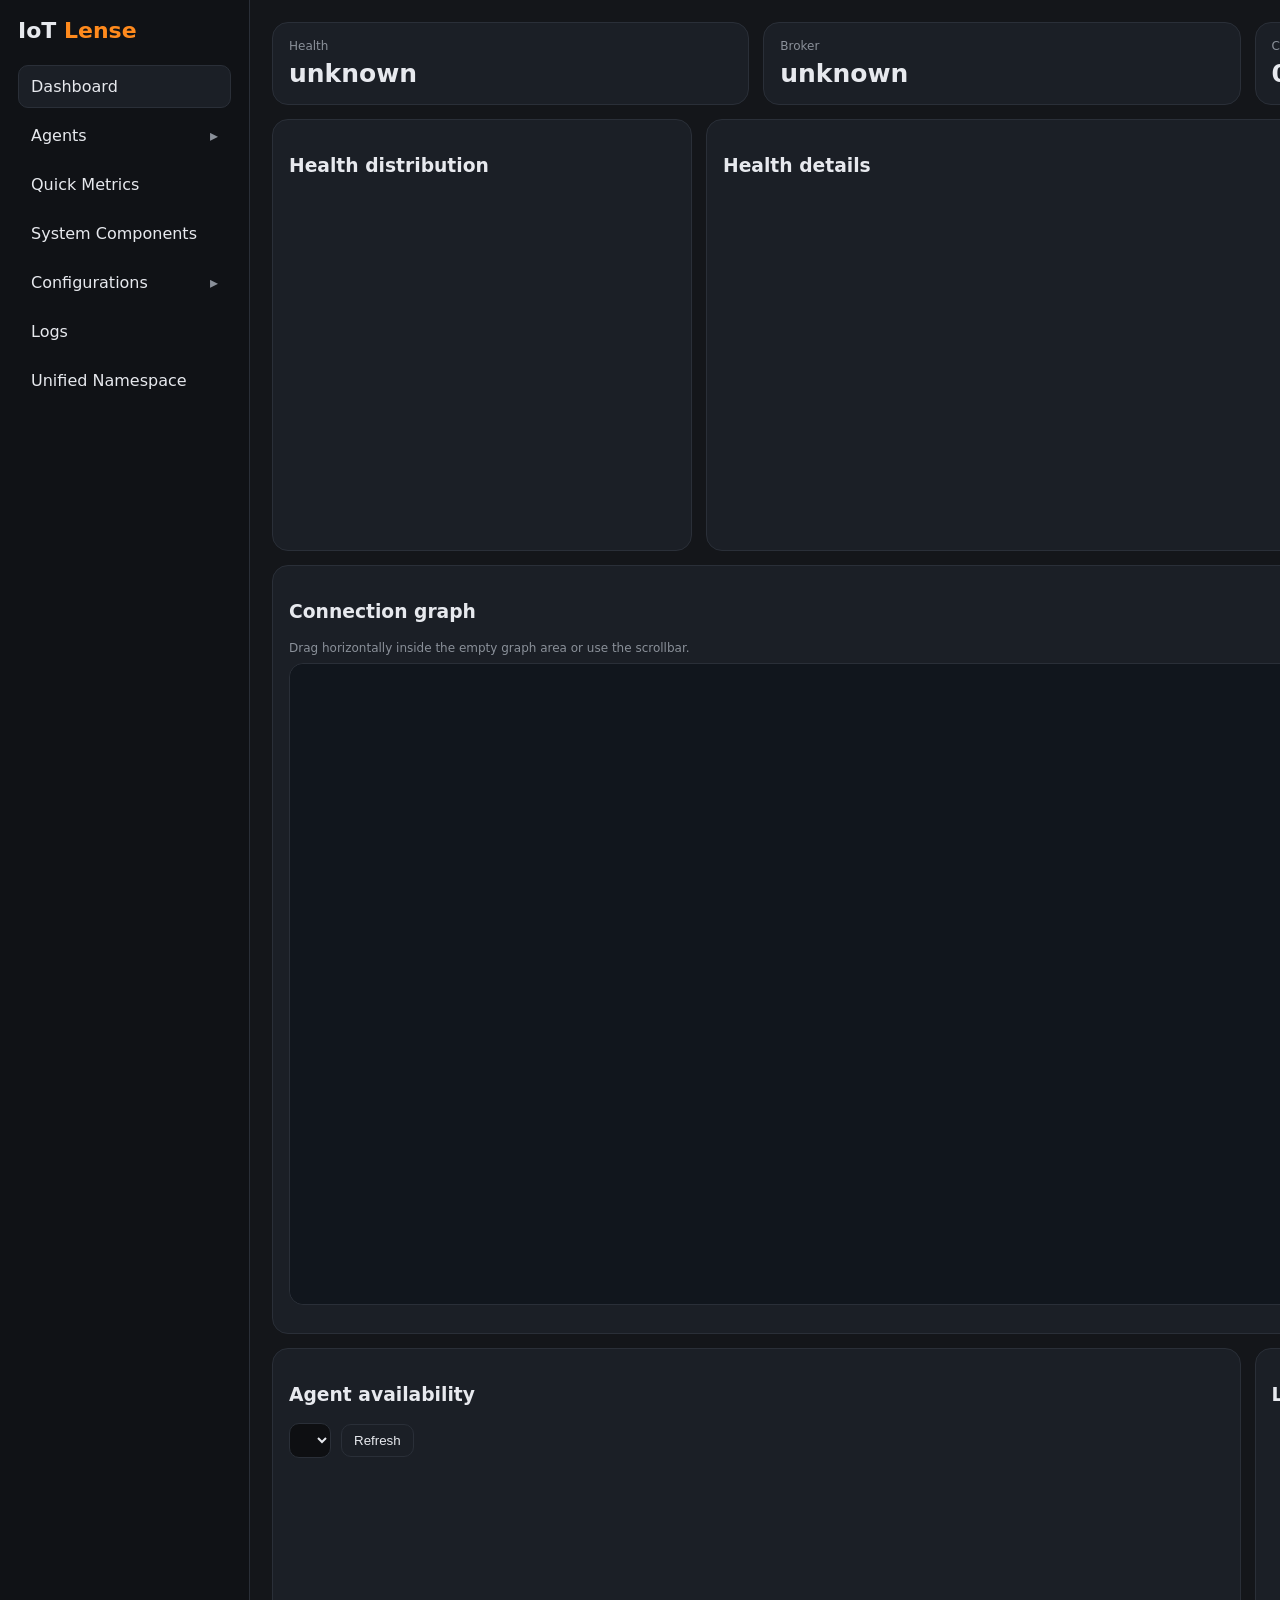
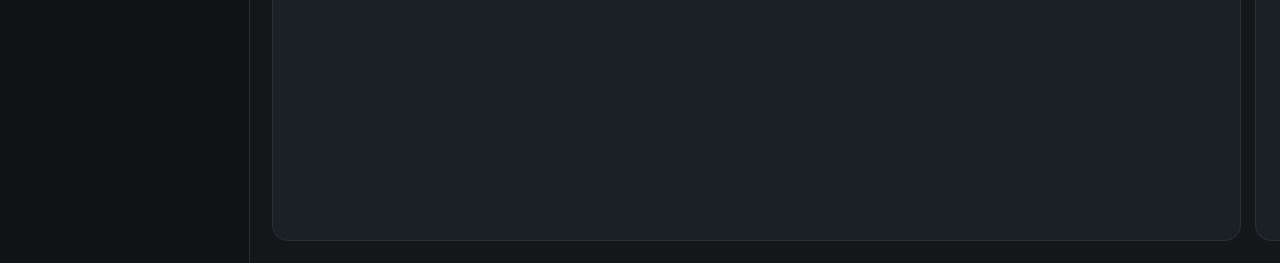
==== apps/lense/static/index.html @ d6795dd2 "Initial OT.io beta release" ====
<!doctype html>
<html lang="en">
<head>
<meta charset="utf-8">
<title>IoT Lense</title>
<script src="/static/standard-chart.js"></script>
<script src="/static/iot-ui.js"></script>
<style>
:root{
  --bg:#14161a;--side:#101216;--panel:#1b1f26;--panel2:#171b21;--border:#2a2f38;--text:#e7e9ee;--muted:#8a9099;--accent:#ff8a1d;--green:#28c76f;--red:#ff4d4f;--yellow:#febe3b;--system:#facc15
}
*{box-sizing:border-box}
body{margin:0;background:var(--bg);color:var(--text);font-family:Inter,system-ui,Segoe UI,Arial,sans-serif}
.layout{display:grid;grid-template-columns:250px 1fr;min-height:100vh}
aside{background:var(--side);border-right:1px solid var(--border);padding:18px}
.brand{font-size:22px;font-weight:800;margin-bottom:22px}.brand span{color:var(--accent)}
nav a{display:block;color:var(--text);text-decoration:none;padding:11px 12px;border-radius:10px;margin:6px 0;border:1px solid transparent}
nav a.active,nav a:hover{background:var(--panel);border-color:var(--border)}
.subnav{margin:0 0 6px 14px;display:none}.subnav.open{display:block}.subnav a{font-size:13px;color:var(--muted);padding:7px 10px;background:transparent!important;border-top-color:transparent!important;border-right-color:transparent!important;border-bottom-color:transparent!important;border-radius:0 10px 10px 0}.subnav a:hover,.subnav a.active{background:rgba(255,255,255,.045)!important;border-top-color:transparent!important;border-right-color:transparent!important;border-bottom-color:transparent!important}.nav-parent{position:relative}.nav-parent:after{content:'▸';position:absolute;right:12px;color:var(--muted)}.nav-parent.expanded:after{content:'▾'}.subnav a.presense{border-left:3px solid #8a9099}.subnav a.sense{border-left:3px solid #14b8a6}.subnav a.lense{border-left:3px solid var(--accent)}.subnav a.dispense{border-left:3px solid #ef4444}.subnav a.system{border-left:3px solid var(--system)}
main{padding:22px}
.kpis{display:grid;grid-template-columns:repeat(4,1fr);gap:14px}
.card,.kpi{background:var(--panel);border:1px solid var(--border);border-radius:16px;padding:16px}
.k{color:var(--muted);font-size:12px}.v{font-size:25px;font-weight:800;margin-top:6px}
.grid{display:grid;grid-template-columns:1fr 1fr;gap:14px;margin-top:14px}
table{width:100%;border-collapse:collapse;font-size:13px}
th,td{border-bottom:1px solid var(--border);padding:9px;text-align:left;vertical-align:top}
th{color:var(--muted)}
a{color:var(--accent)}
pre{background:#0e0f12;border:1px solid var(--border);border-radius:12px;padding:12px;overflow:auto}
.hidden{display:none}
.dot{display:inline-block;width:9px;height:9px;border-radius:50%;margin-right:6px;background:var(--red)}
.ok{background:var(--green)}.warn{background:var(--yellow)}
canvas{width:100%;height:340px;display:block}
.toolbar{display:flex;flex-wrap:wrap;gap:10px;align-items:center;margin-bottom:14px}
input,select{background:#0e0f12;color:var(--text);border:1px solid var(--border);border-radius:10px;padding:8px 10px}
button{background:var(--panel);color:var(--text);border:1px solid var(--border);border-radius:10px;padding:8px 12px;cursor:pointer}
button:hover{border-color:var(--accent)}
.chart-wrap{position:relative}
.tooltip{position:absolute;pointer-events:none;background:#0e0f12;border:1px solid var(--border);border-radius:10px;padding:8px 10px;color:var(--text);font-size:12px;display:none;box-shadow:0 8px 20px rgba(0,0,0,.35);z-index:5}
.legend{display:flex;flex-wrap:wrap;gap:8px;margin-top:12px}
.chip,.legend-item{display:inline-flex;align-items:center;gap:7px;border:1px solid var(--border);background:#11151b;border-radius:999px;padding:6px 10px;font-size:12px;cursor:pointer;user-select:none}
.legend-swatch{width:10px;height:10px;border-radius:50%;display:inline-block}
.legend-item.off{color:var(--muted);text-decoration:line-through;opacity:.6}
.tree-node{margin-left:16px}
details{border-left:1px solid rgba(42,47,56,.7);padding-left:10px;margin:5px 0}
summary{cursor:pointer}
.leaf{color:var(--accent);font-family:ui-monospace,SFMono-Regular,Consolas,monospace;cursor:pointer;margin:5px 0}
.leaf:hover{text-decoration:underline}
.namespace-grid{display:grid;grid-template-columns:minmax(320px,420px) 1fr;gap:14px}
.small{color:var(--muted);font-size:12px}
.graph-canvas{position:relative;min-height:380px;overflow:hidden;background:#11151b;border:1px solid var(--border);border-radius:16px;min-width:1900px;width:1900px;max-width:none}
.node{position:absolute;min-width:150px;border:1px solid var(--border);border-radius:14px;background:var(--panel);padding:10px 12px;box-shadow:0 8px 20px rgba(0,0,0,.25)}.node.clickable{cursor:pointer}
.node:hover{border-color:var(--accent)}
.node .title{font-weight:700}.node .sub{color:var(--muted);font-size:12px;margin-top:4px}
.node.center{border-color:var(--accent)}
.node.dispense{border-color:#ef4444}
.node.dispense .title{color:#fff}
.node.presense{border-color:#8a9099}
.node.presense .title{color:#e7e9ee}
.config-group{border-left:4px solid var(--accent);margin-bottom:14px}.config-group.sense{border-left-color:#14b8a6}.config-group.dispense{border-left-color:#ef4444}.config-group.presense{border-left-color:#8a9099}.config-group.system{border-left-color:#facc15}.config-grid{display:grid;grid-template-columns:repeat(auto-fit,minmax(260px,1fr));gap:12px}
.config-card.focused{outline:2px solid var(--accent);box-shadow:0 0 0 4px rgba(255,138,29,.12)}
.node-menu{position:fixed;z-index:80;min-width:250px;background:#0e0f12;border:1px solid var(--border);border-radius:14px;box-shadow:0 18px 55px rgba(0,0,0,.45);padding:8px}
.node-menu-title{font-weight:800;margin:4px 8px 8px 8px}
.node-menu button{width:100%;text-align:left;margin:4px 0;border-radius:10px}
.node-menu .k{padding:0 8px 6px 8px}
.edge-svg{position:absolute;left:0;top:0;width:100%;height:100%;pointer-events:none}
.health-item{display:flex;justify-content:space-between;border-bottom:1px solid var(--border);padding:8px 0;font-size:13px}
.health-item:last-child{border-bottom:none}.log-info{color:var(--green)}.log-warn{color:var(--yellow)}.log-error{color:var(--red)}.status-pill{display:inline-flex;align-items:center;gap:7px;border:1px solid var(--border);border-radius:999px;padding:5px 9px;font-size:12px;background:#11151b}
.overview-grid{display:grid;grid-template-columns:repeat(auto-fit,minmax(220px,1fr));gap:12px;margin-bottom:14px}.overview-card{background:#11151b;border:1px solid var(--border);border-radius:14px;padding:12px}.overview-value{font-size:20px;font-weight:800;margin-top:6px}.overview-hint{color:var(--muted);font-size:12px;margin-top:5px}
.loading-overlay{position:fixed;inset:0;background:rgba(10,12,16,.55);display:flex;align-items:center;justify-content:center;z-index:50}
.loading-overlay.hidden{display:none}
.loading-box{background:#101216;border:1px solid var(--border);border-radius:16px;padding:18px 22px;box-shadow:0 16px 50px rgba(0,0,0,.45);font-weight:800}
.loading-dot{display:inline-block;width:9px;height:9px;border-radius:999px;background:var(--accent);margin-right:8px;box-shadow:0 0 18px var(--accent)}


/* v30 lense layout fixes */

.graph-canvas{
  position:relative;
  min-width:1780px;
  height:640px;
  background:#11161d;
  border:1px solid var(--border);
  border-radius:14px;
  overflow:hidden;
}
.graph-scroll{
  width:100%;
  max-width:100%;
  overflow-x:auto;
  overflow-y:hidden;
  border-radius:14px;
  touch-action:auto;
  background:#11161d;
  border:1px solid var(--border);
  cursor:grab;
  scrollbar-gutter:stable;
  user-select:none;
  -webkit-user-select:none;
}
.graph-scroll.dragging{cursor:grabbing}
.graph-dragging{cursor:grabbing!important;user-select:none!important}
.graph-scroll .graph-canvas{border:0}
.edge-svg{position:absolute;left:0;top:0;width:100%;height:100%;pointer-events:none}
.node{position:absolute;min-width:150px;border:1px solid var(--border);border-radius:14px;background:var(--panel);padding:10px 12px;box-shadow:0 8px 20px rgba(0,0,0,.25);cursor:pointer;z-index:2}
.node:hover{border-color:var(--accent);transform:translateY(-1px)}
.node .title{font-weight:700}.node .sub{color:var(--muted);font-size:12px;margin-top:4px}
.node.center{border-color:var(--accent)}
.node.sense{border-color:#14b8a6}
.node.dispense{border-color:#ef4444}
.node.presense{border-color:#8a9099}
.node.target{border-color:#facc15}
.node.system{border-color:#facc15}
.config-group{border-left:4px solid var(--accent);margin-bottom:14px}.config-group.sense{border-left-color:#14b8a6}.config-group.dispense{border-left-color:#ef4444}.config-group.presense{border-left-color:#8a9099}.config-group.system{border-left-color:#facc15}.config-grid{display:grid;grid-template-columns:repeat(auto-fit,minmax(260px,1fr));gap:12px}
.config-card.focused{outline:2px solid var(--accent);box-shadow:0 0 0 4px rgba(255,138,29,.12)}
.node-menu{position:fixed;z-index:100;min-width:270px;background:#0e0f12;border:1px solid var(--border);border-radius:14px;box-shadow:0 18px 55px rgba(0,0,0,.45);padding:8px}
.node-menu-title{font-weight:800;margin:4px 8px 8px 8px}
.node-menu button{width:100%;text-align:left;margin:4px 0;border-radius:10px}
.node-menu .k{padding:0 8px 6px 8px}
.group-title{font-size:14px;color:var(--muted);text-transform:uppercase;letter-spacing:.08em;margin:18px 0 8px}


/* v31 configuration action fixes */
.node-menu button.remote-presense,.config-card .remote-presense{border-color:#8a9099}
.node-menu button.remote-sense,.config-card .remote-sense{border-color:#14b8a6}
.node-menu button.remote-dispense,.config-card .remote-dispense{border-color:#ef4444}
.node-menu button.remote-lense,.config-card .remote-lense{border-color:var(--accent)}
.node-menu button.local-action,.config-card .local-action{border-color:var(--accent)}
.node-menu button:disabled{opacity:.45;cursor:not-allowed}
.config-actions{display:flex;flex-wrap:wrap;gap:8px;margin-top:12px}
.config-editor{margin-top:12px}
.config-editor textarea{width:100%;min-height:170px;background:#0e0f12;color:var(--text);border:1px solid var(--border);border-radius:12px;padding:10px;font-family:ui-monospace,SFMono-Regular,Menlo,Monaco,Consolas,"Liberation Mono","Courier New",monospace}
.config-feedback{margin-top:8px;color:var(--muted);font-size:13px}
.config-feedback.ok-text{color:var(--green)}
.config-feedback.error-text{color:var(--red)}

.config-workflow-grid{display:grid;grid-template-columns:1fr 1fr;gap:16px}
.config-workflow-grid textarea{width:100%;min-height:440px;background:#0e0f12;color:var(--text);border:1px solid var(--border);border-radius:12px;padding:12px;font-family:ui-monospace,SFMono-Regular,Menlo,Monaco,Consolas,"Liberation Mono","Courier New",monospace}
.diff-box{min-height:440px;background:#0e0f12;border:1px solid var(--border);border-radius:12px;padding:12px;white-space:pre-wrap;font-family:ui-monospace,SFMono-Regular,Menlo,Monaco,Consolas,"Liberation Mono","Courier New",monospace}
.config-chip{display:inline-flex;align-items:center;gap:8px;border:1px solid var(--border);border-radius:999px;padding:5px 10px;background:#0e0f12;font-size:12px}

/* Agent cards mirror the Configurations overview: one colored rail per group, neutral cards inside. */
.agent-group{border-left:4px solid var(--accent);margin-bottom:14px}
.agent-group.presense{border-left-color:#8a9099}
.agent-group.sense{border-left-color:#14b8a6}
.agent-group.dispense{border-left-color:#ef4444}
.agent-group.lense{border-left-color:var(--accent)}
.agent-group.system{border-left-color:var(--system)}
.agent-grid{display:grid;grid-template-columns:repeat(auto-fit,minmax(280px,1fr));gap:12px}
.agent-card{background:#11151b;border:1px solid var(--border);border-radius:14px;padding:12px}
.agent-card a{font-weight:800;font-size:18px}
.agent-meta{display:grid;grid-template-columns:1fr 1fr;gap:8px;margin-top:10px}
.agent-meta .meta-box{background:#0e0f12;border:1px solid var(--border);border-radius:10px;padding:8px}
.node.presense{border-color:#8a9099!important}.node.sense{border-color:#14b8a6!important}.node.lense{border-color:#ff8a1d!important}.node.dispense{border-color:#ef4444!important}.node.system{border-color:#facc15!important}.node.broker{border-color:#facc15!important}.node.target{border-color:#facc15!important}

.node.presense{border-color:#8a9099!important}
.node.sense{border-color:#14b8a6!important}
.node.lense{border-color:#ff8a1d!important}
.node.dispense{border-color:#ef4444!important}
.node.system,.node.broker,.node.target{border-color:#facc15!important}
.edge-presense{stroke:#8a9099!important}
.edge-sense{stroke:#14b8a6!important}
.edge-lense{stroke:#ff8a1d!important}
.edge-dispense{stroke:#ef4444!important}
.edge-system{stroke:#facc15!important}


/* Test compatibility notes:
line(sourceX+sourceW,sourceY+38,senseX,senseY+38,agent.healthy!==false,CONNECTION_PALETTE.presense)
line(senseX+senseW,senseY+38,brokerX,brokerY+38,true,CONNECTION_PALETTE.sense)
const componentColor='#facc15';
*/

.node.source-external{border-color:#8a9099;cursor:default}
.node.source-external:hover{border-color:#8a9099}
.node.presense-simulation{border-color:#8a9099;border-style:dashed}
.node.presense-simulation:hover{border-color:#8a9099}
.node.presense-simulation .title,.node.source-external .title{color:#e7e9ee}
.node.down-node{border-color:var(--red)!important;border-style:dashed!important}
.node.down-node .title{color:#e7e9ee!important}
.node.down-node:hover{border-color:var(--red)!important}
.graph-legend{margin-top:12px;display:flex;flex-wrap:wrap;gap:8px}
.graph-legend .legend-item{cursor:default}
.legend-line{display:inline-block;width:26px;height:0;border-top:3px solid currentColor}
.legend-line.dashed{border-top-style:dashed}
.legend-node{display:inline-block;width:18px;height:12px;border:2px solid currentColor;border-radius:4px;background:transparent}
.legend-node.dashed{border-style:dashed}

</style>
</head>
<body>
<div class="layout">
<aside>
  <div class="brand">IoT <span>Lense</span></div>
  <nav>
    <a href="#dashboard" class="active">Dashboard</a>
    <a href="#agents" class="nav-parent" data-subnav-toggle="agents-subnav">Agents</a>
    <div class="subnav agents-subnav">
      <a href="#agents/presense" class="presense">IoT Presense</a>
      <a href="#agents/sense" class="sense">IoT Sense</a>
      <a href="#dashboard" class="lense" data-lense-self-target="agents">IoT Lense</a>
      <a href="#agents/dispense" class="dispense">IoT Dispense</a>
      <a href="#agents/system" class="system">System Components</a>
    </div>
    <a href="#analytics">Quick Metrics</a>
    <a href="#components">System Components</a>
    <a href="#configurations" class="nav-parent" data-subnav-toggle="config-subnav">Configurations</a>
    <div class="subnav config-subnav">
      <a href="#configurations/presense" class="presense">IoT Presense</a>
      <a href="#configurations/sense" class="sense">IoT Sense</a>
      <a href="#configurations/iot-lense" class="lense" data-lense-self-target="configurations">IoT Lense</a>
      <a href="#configurations/dispense" class="dispense">IoT Dispense</a>
      <a href="#configurations/system" class="system">System Components</a>
    </div>
    <a href="#logs">Logs</a>
    <a href="#namespace">Unified Namespace</a>
  </nav>
</aside>
<main><div id="uiError" class="hidden" style="background:#2a1414;border:1px solid #ff4d4f;color:#ffdada;border-radius:12px;padding:10px 12px;margin-bottom:12px"></div>
<section id="page-dashboard">
  <div class="kpis">
    <div class="kpi"><div class="k">Health</div><div class="v" id="healthTop">unknown</div></div>
    <div class="kpi"><div class="k">Broker</div><div class="v" id="broker">unknown</div></div>
    <div class="kpi"><div class="k">Connected agents</div><div class="v" id="connected">0</div></div>
    <div class="kpi"><div class="k">Avg msgs/agent 5m</div><div class="v" id="avg">0</div></div>
  </div>
  <div class="grid" style="grid-template-columns: 420px 1fr;">
    <div class="card"><h3>Health distribution</h3><canvas id="pie" width="420" height="260"></canvas></div>
    <div class="card"><h3>Health details</h3><div id="healthDetails"></div></div>
  </div>
  <div class="card" style="margin-top:14px">
    <h3>Connection graph</h3>
    <div class="small" style="margin-bottom:8px">Drag horizontally inside the empty graph area or use the scrollbar.</div>
    <div class="graph-scroll"><div id="connectionGraph" class="graph-canvas"></div></div>
    <div id="connectionGraphLegend" class="legend graph-legend"></div>
  </div>
  <div class="grid">
    <div class="card"><h3>Agent availability</h3><div class="toolbar"><select id="availabilityAgent"></select><button onclick="loadAvailability()">Refresh</button></div><div class="chart-wrap"><canvas id="availabilityChart" width="1000" height="280"></canvas><div id="availabilityTooltip" class="tooltip"></div></div><div id="availabilityLegend" class="legend"></div></div>
    <div class="card"><h3>Latest errors</h3><div id="errors"></div></div>
  </div>
</section>

<section id="page-components" class="hidden">
  <div class="card">
    <h3>Components</h3>
    <div class="small" style="margin-bottom:14px">Runtime components discovered from this local stack. Configuration editing stays in the owning application, but this view shows identity, endpoints and connection state in one place.</div>
    <div id="componentsOverview"></div>
    <div class="grid">
      <div class="card"><h3>Broker connection</h3><div id="brokerOverview"></div><div class="chart-wrap"><canvas id="brokerChart" width="900" height="260"></canvas><div id="brokerTooltip" class="tooltip"></div></div><div id="brokerLegend" class="legend"></div></div>
      <div class="card"><h3>Database connection</h3><div id="databaseOverview"></div><div class="chart-wrap"><canvas id="databaseChart" width="900" height="260"></canvas><div id="databaseTooltip" class="tooltip"></div></div><div id="databaseLegend" class="legend"></div></div>
    </div>
  </div>
</section>


<section id="page-configurations" class="hidden">
  <div class="card">
    <div id="configListBreadcrumbs" class="k" style="margin-bottom:12px"><a href="#configurations">Configurations</a></div>
    <h2>Configurations</h2>
    <p class="k">Central overview of the configured demo stack. Direct write-back is intentionally still owned by the individual modules. This view is the navigation and audit starting point.</p>
    <div id="configurationGroups"></div>
  </div>
</section>


<section id="page-config-detail" class="hidden">
  <div class="card">
    <div id="configBreadcrumbs" class="k" style="margin-bottom:12px">Configurations</div>
    <div class="toolbar">
      <button onclick="location.hash='configurations'">Back to configurations</button>
      <span id="configDetailKind" class="config-chip">Component</span>
    </div>
    <h2 id="configDetailTitle">Configuration</h2>
    <div class="small" id="configDetailSubtitle">Guarded configuration workflow: edit, validate, review diff, then apply.</div>
    <details open style="margin-top:14px">
      <summary><strong>Configuration workflow</strong></summary>
      <div class="toolbar" style="margin-top:12px">
        <button onclick="validateLenseConfigDraft()">Validate changes</button>
        <button id="btnApplyConfigDraft" onclick="applyLenseConfigDraft()" disabled>Apply proposal</button>
        <button onclick="resetLenseConfigEditor()">Reset editor</button>
        <button id="btnOpenRemoteConfig" class="local-action">Open instance UI</button>
        <span id="configWorkflowState" class="config-chip">Idle</span>
        <span id="configWorkflowResult" class="config-chip">No changes applied yet</span>
      </div>
      <div class="config-workflow-grid">
        <div>
          <div class="k">Editable config</div>
          <textarea id="lenseConfigEditor" spellcheck="false"></textarea>
        </div>
        <div>
          <div class="k">Validation and diff</div>
          <div id="lenseConfigDiff" class="diff-box"></div>
        </div>
      </div>
    </details>
    <h3 style="margin-top:18px">Last 5 configs</h3>
    <div id="lenseConfigHistory"></div>
  </div>
</section>

<section id="page-logs" class="hidden">
  <div class="card">
    <h3>Logs</h3>
    <div class="toolbar" id="lenseLogFilters">
      <button onclick="loadLenseLogs()">Refresh logs</button>
      <label class="chip"><input type="checkbox" value="INFO" checked>Info</label>
      <label class="chip"><input type="checkbox" value="WARN" checked>Warning</label>
      <label class="chip"><input type="checkbox" value="ERROR" checked>Error</label>
    </div>
    <div id="lenseLogs"></div>
  </div>
</section>

<section id="page-agents" class="hidden">
  <div class="card">
    <div id="agentListBreadcrumbs" class="k" style="margin-bottom:12px"><a href="#agents">Agents</a></div>
    <h2 id="agentListTitle">Agents</h2>
    <div class="toolbar">
      <input id="agentSearch" placeholder="Search agents or sources">
      <button onclick="loadAgents(currentAgentGroupSlug)">Search</button>
    </div>
    <div id="agents"></div>
  </div>
</section>

<section id="page-agent-detail" class="hidden">
  <div class="card">
    <h3 id="agentTitle">Agent</h3>
    <div id="agentSummary"></div>
  </div>
  <div class="grid">
    <div class="card"><h3>Endpoint health</h3><div id="agentHealthDetails"></div></div>
    <div class="card"><h3>Source availability</h3><div class="chart-wrap"><canvas id="agentAvailabilityChart" width="900" height="260"></canvas><div id="agentAvailabilityTooltip" class="tooltip"></div></div><div id="agentAvailabilityLegend" class="legend"></div></div>
  </div>
  <div class="grid">
    <div class="card"><h3>Broker connection status</h3><div class="chart-wrap"><canvas id="agentBrokerChart" width="900" height="260"></canvas><div id="agentBrokerTooltip" class="tooltip"></div></div><div id="agentBrokerLegend" class="legend"></div></div>
    <div class="card"><h3>Topics</h3><div id="agentTopics"></div></div>
  </div>
  <div class="card" style="margin-top:14px"><h3>Last 50 messages</h3><div id="messages"></div></div>
</section>

<section id="page-analytics" class="hidden">
  <div class="card">
    <h3>Quick Metrics</h3>
    <div class="toolbar">
      <select id="analyticsAgent"></select>
      <select id="analyticsMetric"></select>
      <select id="analyticsRange"><option value="5">Last 5 minutes</option><option value="15">Last 15 minutes</option><option value="60" selected>Last 1 hour</option><option value="1440">Last 24 hours</option></select>
      <select id="analyticsAggregation"><option value="avg" selected>Average</option><option value="min">Minimum</option><option value="max">Maximum</option><option value="sum">Sum</option></select>
      <select id="analyticsBucket"><option value="10">10s bucket</option><option value="30">30s bucket</option><option value="60" selected>60s bucket</option><option value="300">5m bucket</option></select>
      <button onclick="loadAnalytics()">Apply</button>
      <button onclick="loadAnalytics()">Refresh</button>
      <button onclick="location.href='/api/export?format=csv'">Export CSV</button>
      <button onclick="location.href='/api/export?format=json'">Export JSON</button>
    </div>
    <div class="chart-wrap"><canvas id="analyticsChart" width="1200" height="380"></canvas><div id="analyticsTooltip" class="tooltip"></div></div>
    <div id="analyticsLegend" class="legend"></div>
  </div>
</section>

<section id="page-namespace" class="hidden">
  <div class="namespace-grid">
    <div class="card">
      <h3>Unified Namespace</h3>
      <div class="toolbar"><input id="unsSearch" placeholder="Search topic path" oninput="loadUNS(true)"><button onclick="loadUNS(true)">Refresh</button></div>
      <div id="uns" class="tree-node"></div>
    </div>
    <div class="card">
      <h3 id="unsChartTitle">Endpoint preview</h3>
      <div class="small" id="unsChartHint">Click a metric endpoint, for example iot-lense / machine-01 / metrics / humidity. Status endpoints show the latest status document.</div>
      <div id="unsStatusPreview"></div>
      <div id="unsValueTable"></div>
      <div class="chart-wrap" id="unsChartWrap"><canvas id="unsChart" width="900" height="340"></canvas><div id="unsTooltip" class="tooltip"></div></div>
      <div id="unsLegend" class="legend"></div>
    </div>
  </div>
</section>
<div id="nodeMenu" class="node-menu hidden"></div>
</main>
</div>

<script>
const LENSE_MENU_BUILD_MARKER='v65-presense-simulation-vs-external-source';
const BUILD_MARKER='v57-test-and-graph-fix-lense';
function showUiError(message){
  const el=document.getElementById('uiError');
  if(!el)return;
  el.textContent=message;
  el.classList.remove('hidden');
}
function clearUiError(){
  const el=document.getElementById('uiError');
  if(!el)return;
  el.textContent='';
  el.classList.add('hidden');
}

function bindDragScroll(element){
  if(!element || element.dataset.dragScrollBound)return;
  element.dataset.dragScrollBound='true';

  let active=false;
  let startX=0;
  let startLeft=0;
  let moved=false;

  function begin(event){
    if(event.button!==0)return;
    if(event.target.closest('.node') || event.target.closest('.node-menu'))return;
    active=true;
    moved=false;
    startX=event.clientX;
    startLeft=element.scrollLeft;
    element.classList.add('dragging');
    document.body.classList.add('graph-dragging');
    event.preventDefault();
  }

  function move(event){
    if(!active)return;
    const dx=event.clientX-startX;
    if(Math.abs(dx)>2)moved=true;
    element.scrollLeft=startLeft-dx;
    event.preventDefault();
  }

  function end(){
    if(!active)return;
    active=false;
    element.classList.remove('dragging');
    document.body.classList.remove('graph-dragging');
    setTimeout(()=>{moved=false;},0);
  }

  element.addEventListener('mousedown',begin);
  const canvas=element.querySelector('.graph-canvas');
  if(canvas)canvas.addEventListener('mousedown',begin);
  window.addEventListener('mousemove',move);
  window.addEventListener('mouseup',end);

  element.addEventListener('click',event=>{
    if(moved){
      event.preventDefault();
      event.stopPropagation();
    }
  },true);
}

function showLoading(message='Fetching data...'){
  const overlay=document.getElementById('loadingOverlay');
  const text=document.getElementById('loadingText');
  if(text)text.textContent=message;
  if(overlay)overlay.classList.remove('hidden');
}
function hideLoading(){
  const overlay=document.getElementById('loadingOverlay');
  if(overlay)overlay.classList.add('hidden');
}
async function withLoading(message, fn){
  showLoading(message);
  try{
    return await fn();
  }finally{
    hideLoading();
  }
}
function routeLoad(message, fn){
  withLoading(message, fn).then(clearUiError).catch(err=>showUiError(err.message||String(err)));
}
async function safeJson(url, options){
  const response=await fetch(url, options);
  if(!response.ok){
    throw new Error(url+' returned '+response.status+' '+await response.text());
  }
  return await response.json();
}

const pages=['dashboard','agents','agent-detail','analytics','namespace','components','configurations','config-detail','logs'];
const CONNECTION_PALETTE={presense:'#8a9099',sense:'#14b8a6',lense:'#ff8a1d',dispense:'#ef4444',system:'#facc15',down:'#ff4d4f'};
let latestSummary=null;
let latestAgents=[];
let namespaceLoaded=false;
let agentsLoaded=false;
let currentAgentGroupSlug=null;
const analyticsChart=IoTStandardChart.createChart({canvasId:'analyticsChart',legendId:'analyticsLegend',tooltipId:'analyticsTooltip',height:380,yLabel:'value'});
const unsChart=IoTStandardChart.createChart({canvasId:'unsChart',legendId:'unsLegend',tooltipId:'unsTooltip',height:340,yLabel:'value'});
const availabilityChart=IoTStandardChart.createChart({canvasId:'availabilityChart',legendId:'availabilityLegend',tooltipId:'availabilityTooltip',height:260,yLabel:'messages'});
const brokerChart=IoTStandardChart.createChart({canvasId:'brokerChart',legendId:'brokerLegend',tooltipId:'brokerTooltip',height:260,yLabel:'connected'});
const databaseChart=IoTStandardChart.createChart({canvasId:'databaseChart',legendId:'databaseLegend',tooltipId:'databaseTooltip',height:260,yLabel:'connected'});
const agentAvailabilityChart=IoTUI.renderBinaryStatusChart ? null : null;
const agentBrokerChart=IoTUI.renderBinaryStatusChart ? null : null;
let runtimeConfig={mqtt:{host:'mqtt',port:'1883'},postgres:{host:'postgres',port:'5432',database:'iotdb',user:'iot'}};
let currentLenseLogs=[];


function toolClass(kind){
  const k=String(kind||'').toLowerCase();
  if(k.includes('presense'))return 'remote-presense';
  if(k.includes('sense'))return 'remote-sense';
  if(k.includes('dispense'))return 'remote-dispense';
  if(k.includes('lense'))return 'remote-lense';
  return 'local-action';
}

function isLenseSelfItem(item){
  return String((item&&item.kind)||'').toLowerCase().includes('lense') || String((item&&item.id)||'').toLowerCase()==='iot-lense';
}

function remoteConfigUrl(item){
  if(!item.url)return '';
  const hash=item.remoteConfigHash || (String(item.kind||'').toLowerCase().includes('sense') ? '#config' : '');
  return item.url + hash;
}


function isPresenseSimulationSource(source){
  const origin=String(source.origin||source.managedBy||source.kind||source.type||'').toLowerCase();
  const host=String(source.host||source.sourceHost||'').toLowerCase();
  const id=String(source.agentId||source.id||'').toLowerCase();
  const url=String(source.url||'').toLowerCase();
  return origin.includes('presense') || host.includes('presense-') || id.includes('presense-') || url.includes(':830') || url.includes(':484');
}

function sourceNodeClass(source){
  return isPresenseSimulationSource(source) ? 'presense-simulation' : 'source-external';
}

function sourceNodeMenuItem(source){
  if(!isPresenseSimulationSource(source)){
    return null;
  }
  return {
    id: source.agentId || source.id,
    label: source.agentId || source.id,
    kind: 'IoT Presense (Simulation)',
    url: source.url,
    remoteConfigHash: source.remoteConfigHash || '#dashboard'
  };
}


function legendNode(color,label,dashed=false){
  return '<span class="legend-item" style="color:'+color+'">' +
    '<span class="legend-node'+(dashed?' dashed':'')+'"></span>' +
    IoTStandardChart.escapeHtml(label) +
    '</span>';
}

function legendLine(color,label,dashed=false){
  return '<span class="legend-item" style="color:'+color+'">' +
    '<span class="legend-line'+(dashed?' dashed':'')+'"></span>' +
    IoTStandardChart.escapeHtml(label) +
    '</span>';
}

function renderConnectionGraphLegend(){
  const legend=document.getElementById('connectionGraphLegend');
  if(!legend)return;
  legend.innerHTML=[
    legendNode(CONNECTION_PALETTE.presense,'External machine'),
    legendNode(CONNECTION_PALETTE.presense,'IoT Presense simulation',true),
    legendNode(CONNECTION_PALETTE.down,'Unavailable node',true),
    legendLine(CONNECTION_PALETTE.presense,'Source connection'),
    legendLine(CONNECTION_PALETTE.sense,'Sense connection'),
    legendLine(CONNECTION_PALETTE.system,'System / broker / database connection'),
    legendLine(CONNECTION_PALETTE.dispense,'Dispense / target connection'),
    legendLine(CONNECTION_PALETTE.down,'Unavailable connection',true)
  ].join('');
}

function showNodeMenu(event, item){
  event.preventDefault();
  event.stopPropagation();
  const menu=document.getElementById('nodeMenu');
  if(!menu)return;
  const lenseSelf=isLenseSelfItem(item);
  const canRemote=Boolean(item.url)&&!lenseSelf;
  const configHash='configurations/'+encodeURIComponent(item.id||item.label||'');
  const remoteClass=toolClass(item.kind);
  menu.innerHTML='<div class="node-menu-title">'+IoTStandardChart.escapeHtml(item.label||item.id||'Component')+'</div>'+
    '<div class="k">'+IoTStandardChart.escapeHtml(item.kind||'component')+'</div>'+
    (canRemote?'<button class="'+remoteClass+'" id="nodeRemote">Open instance UI</button>':'')+
    '<button class="local-action" id="nodeConfig">'+(lenseSelf?'Open IoT Lense configuration':'Configure in IoT Lense')+'</button>';
  menu.style.left=Math.min(event.clientX+8, window.innerWidth-300)+'px';
  menu.style.top=Math.min(event.clientY+8, window.innerHeight-160)+'px';
  menu.classList.remove('hidden');
  const remote=document.getElementById('nodeRemote');
  if(remote && canRemote)remote.onclick=()=>{menu.classList.add('hidden');window.open(remoteConfigUrl(item),'_blank','noopener');};
  document.getElementById('nodeConfig').onclick=()=>{menu.classList.add('hidden');location.hash=configHash;};
}
document.addEventListener('click',event=>{
  const menu=document.getElementById('nodeMenu');
  if(menu && !menu.contains(event.target))menu.classList.add('hidden');
});


let lenseConfigItems={};
let currentLenseConfigItem=null;
let currentLenseConfigOriginal='';
let currentLenseConfigProposal=null;
let currentLenseConfigIsRemote=false;
let currentLenseRemoteProposalId=null;

function configObjectForItem(item){
  if(item && item.configuration){
    return {
      id:item.id,
      label:item.label,
      kind:item.kind,
      url:item.url,
      value:item.value,
      hint:item.hint,
      configuration:item.configuration
    };
  }
  if(item && item.raw && item.raw.configuration){
    return {
      id:item.id,
      label:item.label,
      kind:item.kind,
      url:item.url,
      value:item.value,
      hint:item.hint,
      configuration:item.raw.configuration
    };
  }
  if(item && item.raw)return item.raw;
  if(item && item.id==='iot-lense')return {id:'iot-lense',kind:'lense',ui:'http://127.0.0.1:8000',role:'analytics-and-historian'};
  if(item && item.id==='mqtt')return {id:'mqtt',kind:'broker',host:runtimeConfig.mqtt.host||'mqtt',port:runtimeConfig.mqtt.port||1883,topicPrefix:runtimeConfig.mqtt.topicPrefix||'iot-lense'};
  if(item && item.id==='postgres')return {id:'postgres',kind:'database',host:runtimeConfig.postgres.host||'postgres',port:runtimeConfig.postgres.port||5432,database:runtimeConfig.postgres.database||'iotdb',user:runtimeConfig.postgres.user||'iot'};
  return {id:item.id,label:item.label,value:item.value,hint:item.hint};
}

function storedConfigForItem(item){
  const canonical=JSON.stringify(configObjectForItem(item),null,2);
  const key='iot-lense-config-draft-v37:'+item.id;
  const stored=localStorage.getItem(key);
  if(!stored)return canonical;
  // Keep old or accidental short drafts from hiding the full discovered configuration.
  try{
    const parsed=JSON.parse(stored);
    const canonicalParsed=JSON.parse(canonical);
    const storedLength=JSON.stringify(parsed).length;
    const canonicalLength=JSON.stringify(canonicalParsed).length;
    if(canonicalLength > storedLength * 1.6)return canonical;
    return JSON.stringify(parsed,null,2);
  }catch(e){
    return canonical;
  }
}

function historyForConfig(id){
  try{return JSON.parse(localStorage.getItem('iot-lense-config-history-v37:'+id)||'[]');}catch(e){return [];}
}

function saveHistoryForConfig(id, raw){
  const items=historyForConfig(id);
  items.unshift({createdAt:new Date().toISOString(),configRaw:raw});
  localStorage.setItem('iot-lense-config-history-v37:'+id, JSON.stringify(items.slice(0,5)));
}

function makeDiff(oldText,newText){
  const oldLines=oldText.split('\n');
  const newLines=newText.split('\n');
  const max=Math.max(oldLines.length,newLines.length);
  const out=[];
  for(let i=0;i<max;i++){
    const a=oldLines[i], b=newLines[i];
    if(a===b && a!==undefined) out.push('  '+a);
    else{
      if(a!==undefined) out.push('- '+a);
      if(b!==undefined) out.push('+ '+b);
    }
  }
  return out.join('\n');
}

function collectConfigItems(){
  const topology=runtimeConfig.topology||{};
  const senses=topology.senses||[];
  const dispenses=topology.dispenses||[];
  const presenses=topology.presenses||topology.agents||[];
  const targets=topology.targets||[];
  const lenseItem=topology.lense||{id:'iot-lense',label:'IoT Lense',url:'http://127.0.0.1:8000',configuration:configObjectForItem({id:'iot-lense'})};
  const system=(topology.systemComponents||[]).concat(targets.map(t=>Object.assign({kind:'System Component'},t)));
  return {
    presenses: presenses.map(p=>({id:p.agentId||p.id,label:p.agentId||p.id,value:p.url||p.sourceHost||'configured',hint:(p.sourceType||p.protocol||'source')+' simulator',kind:'IoT Presense',url:p.url,remoteConfigHash:p.remoteConfigHash||'#dashboard',configuration:p.configuration,raw:p})),
    senses: senses.map(s=>({id:s.id,label:s.label||s.id,value:s.url||s.id,hint:(s.sourceType||'collector')+' collector',kind:'IoT Sense',url:s.url,remoteConfigHash:s.remoteConfigHash||'#config',configuration:s.configuration,raw:s})),
    lense: [{id:lenseItem.id||'iot-lense',label:lenseItem.label||'IoT Lense',value:lenseItem.url||'http://127.0.0.1:8000',hint:'Analytics, historian and central configuration overview',kind:'IoT Lense',url:lenseItem.url||'http://127.0.0.1:8000',configuration:lenseItem.configuration,raw:lenseItem}],
    dispenses: dispenses.map(d=>({id:d.id,label:d.label||d.id,value:d.url||d.id,hint:(d.sourceType||'all')+' forwarder',kind:'IoT Dispense',url:d.url,remoteConfigHash:d.remoteConfigHash||'#dashboard',configuration:d.configuration,raw:d})),
    system: system.map(x=>({id:x.id,label:x.label||x.id,value:x.host?x.host+':'+(x.externalPort||x.port||''):x.id,hint:x.kind||'System Component',kind:'System Component',configuration:x.configuration||x,raw:x}))
  };
}

function flattenConfigItems(){
  const grouped=collectConfigItems();
  const all=[...grouped.presenses,...grouped.senses,...grouped.lense,...grouped.dispenses,...grouped.system];
  lenseConfigItems=Object.fromEntries(all.map(item=>[String(item.id),item]));
  return grouped;
}


function supportsRemoteConfig(item){
  return item && item.kind==='IoT Sense';
}

async function loadEffectiveConfigText(item){
  if(supportsRemoteConfig(item)){
    try{
      const remote=await safeJson('/api/remote-config?id='+encodeURIComponent(item.id));
      if(remote && typeof remote.raw==='string'){
        currentLenseConfigIsRemote=true;
        return remote.raw;
      }
    }catch(err){
      console.warn('Remote config fetch failed, falling back to topology config', err);
    }
  }
  currentLenseConfigIsRemote=false;
  return storedConfigForItem(item);
}

async function remoteHistoryForConfig(id){
  try{
    const h=await safeJson('/api/remote-config/history?id='+encodeURIComponent(id));
    return (h.items||[]).map(x=>({createdAt:x.createdAt||x.fileName||'',configRaw:x.configRaw||'',fileName:x.fileName||''}));
  }catch(err){
    return [];
  }
}

async function renderConfigHistory(){
  const box=document.getElementById('lenseConfigHistory');
  if(!currentLenseConfigItem || !box)return;
  let items=[];
  if(currentLenseConfigIsRemote){
    items=await remoteHistoryForConfig(currentLenseConfigItem.id);
  }
  if(!items.length){
    items=historyForConfig(currentLenseConfigItem.id);
  }
  if(!items.length){
    box.innerHTML='<div class="k">No saved config snapshots yet. Apply a configuration once to create the first snapshot.</div>';
    return;
  }
  box.innerHTML=items.map((x,index)=>'<div class="card" style="margin-top:8px"><div style="display:flex;justify-content:space-between;gap:12px;align-items:center"><div><b>Snapshot '+(index+1)+'</b><div class="k">'+IoTStandardChart.escapeHtml(x.createdAt||x.fileName||'')+'</div></div><button data-restore-config="'+index+'">Restore</button></div><details style="margin-top:8px"><summary>Show config</summary><pre>'+IoTStandardChart.escapeHtml(x.configRaw||'')+'</pre></details></div>').join('');
  document.querySelectorAll('[data-restore-config]').forEach(button=>{
    button.onclick=()=>{
      const item=items[Number(button.dataset.restoreConfig)];
      document.getElementById('lenseConfigEditor').value=item.configRaw;
      document.getElementById('configWorkflowResult').textContent='Snapshot loaded into editor';
    };
  });
}
function loadConfigurationDetail(id){
  return (async()=>{
    await loadRuntime();
    flattenConfigItems();
    const item=lenseConfigItems[id];
    currentLenseConfigItem=item;
    currentLenseConfigProposal=null;
    document.getElementById('btnApplyConfigDraft').disabled=true;
    if(!item){
      document.getElementById('configDetailTitle').textContent='Configuration not found';
      document.getElementById('configDetailSubtitle').textContent=id;
      return;
    }
    currentLenseConfigOriginal=await loadEffectiveConfigText(item);
    document.getElementById('configDetailTitle').textContent=(item.label||item.id)+' configuration';
    const bc=document.getElementById('configBreadcrumbs');
    if(bc)bc.innerHTML=configurationBreadcrumbHtml(item);
    document.getElementById('configDetailKind').textContent=item.kind||'Component';
    document.getElementById('configDetailSubtitle').textContent='Guarded configuration workflow for '+(item.label||item.id)+'. Edit, validate, review diff, then apply.';
    document.getElementById('lenseConfigEditor').value=currentLenseConfigOriginal;
    document.getElementById('lenseConfigDiff').textContent='';
    document.getElementById('configWorkflowState').textContent='Idle';
    document.getElementById('configWorkflowResult').textContent='No changes applied yet';
    const remote=document.getElementById('btnOpenRemoteConfig');
    if(item.url){
      remote.disabled=false;
      remote.onclick=()=>window.open(remoteConfigUrl(item),'_blank','noopener');
      remote.textContent='Open instance UI';
      remote.className=toolClass(item.kind);
    }else{
      remote.disabled=true;
      remote.textContent='No remote UI available';
      remote.className='local-action';
    }
    await renderConfigHistory();
  })();
}

async function validateLenseConfigDraft(){
  const editor=document.getElementById('lenseConfigEditor');
  const diff=document.getElementById('lenseConfigDiff');
  const stateEl=document.getElementById('configWorkflowState');
  const result=document.getElementById('configWorkflowResult');
  try{
    const parsed=JSON.parse(editor.value);
    const normalized=JSON.stringify(parsed,null,2);
    currentLenseConfigProposal=normalized;
    currentLenseRemoteProposalId=null;
    if(currentLenseConfigIsRemote){
      const remote=await safeJson('/api/remote-config/validate?id='+encodeURIComponent(currentLenseConfigItem.id),{method:'POST',headers:{'Content-Type':'application/json'},body:JSON.stringify({raw:normalized})});
      if(!remote.valid){
        diff.textContent=(remote.problems||['Remote validation failed']).join('\n');
        stateEl.textContent='Invalid';
        result.textContent='Remote validation failed';
        document.getElementById('btnApplyConfigDraft').disabled=true;
        return;
      }
      currentLenseRemoteProposalId=remote.proposal && remote.proposal.id;
      diff.textContent=(remote.proposal && remote.proposal.diff) || makeDiff(currentLenseConfigOriginal, normalized);
      stateEl.textContent='Validated';
      result.textContent='Remote draft is valid';
      document.getElementById('btnApplyConfigDraft').disabled=false;
      return;
    }
    diff.textContent=makeDiff(currentLenseConfigOriginal, normalized);
    stateEl.textContent='Validated';
    result.textContent='Draft is valid JSON';
    document.getElementById('btnApplyConfigDraft').disabled=false;
  }catch(err){
    currentLenseConfigProposal=null;
    currentLenseRemoteProposalId=null;
    diff.textContent=err.message;
    stateEl.textContent='Invalid';
    result.textContent='Validation failed';
    document.getElementById('btnApplyConfigDraft').disabled=true;
  }
}
async function applyLenseConfigDraft(){
  if(!currentLenseConfigItem || !currentLenseConfigProposal)return;
  if(currentLenseConfigIsRemote){
    if(!currentLenseRemoteProposalId){
      document.getElementById('configWorkflowResult').textContent='Validate the remote draft before applying it';
      return;
    }
    const result=await safeJson('/api/remote-config/apply?id='+encodeURIComponent(currentLenseConfigItem.id),{method:'POST',headers:{'Content-Type':'application/json'},body:JSON.stringify({proposalId:currentLenseRemoteProposalId})});
    currentLenseConfigOriginal=currentLenseConfigProposal;
    currentLenseRemoteProposalId=null;
    document.getElementById('btnApplyConfigDraft').disabled=true;
    document.getElementById('configWorkflowState').textContent='Applied remotely';
    document.getElementById('configWorkflowResult').textContent='Configuration applied on instance. '+((result.historyFile)?('Snapshot: '+result.historyFile):'');
    document.getElementById('lenseConfigDiff').textContent='';
    await renderConfigHistory();
    return;
  }
  saveHistoryForConfig(currentLenseConfigItem.id, currentLenseConfigProposal);
  localStorage.setItem('iot-lense-config-draft-v37:'+currentLenseConfigItem.id,currentLenseConfigProposal);
  currentLenseConfigOriginal=currentLenseConfigProposal;
  document.getElementById('btnApplyConfigDraft').disabled=true;
  document.getElementById('configWorkflowState').textContent='Applied locally';
  document.getElementById('configWorkflowResult').textContent='Configuration snapshot saved in IoT Lense. Backend write-back is intentionally still guarded.';
  document.getElementById('lenseConfigDiff').textContent='';
  await renderConfigHistory();
}
async function resetLenseConfigEditor(){
  if(!currentLenseConfigItem)return;
  localStorage.removeItem('iot-lense-config-draft-v37:'+currentLenseConfigItem.id);
  currentLenseConfigOriginal=await loadEffectiveConfigText(currentLenseConfigItem);
  document.getElementById('lenseConfigEditor').value=currentLenseConfigOriginal;
  document.getElementById('lenseConfigDiff').textContent='';
  document.getElementById('btnApplyConfigDraft').disabled=true;
  document.getElementById('configWorkflowState').textContent='Reset';
  document.getElementById('configWorkflowResult').textContent='Editor reset to current discovered configuration';
  await renderConfigHistory();
}

const configGroupMeta={
  presense:{title:'IoT Presense',className:'config-group presense'},
  sense:{title:'IoT Sense',className:'config-group sense'},
  lense:{title:'IoT Lense',className:'config-group'},
  dispense:{title:'IoT Dispense',className:'config-group dispense'},
  system:{title:'System Components',className:'config-group'}
};

function configGroupSlugForKind(kind){
  const k=String(kind||'').toLowerCase();
  if(k.includes('presense'))return 'presense';
  if(k.includes('sense') && !k.includes('presense'))return 'sense';
  if(k.includes('dispense'))return 'dispense';
  if(k.includes('lense'))return 'lense';
  return 'system';
}

function configGroupTitle(slug){
  return (configGroupMeta[slug]&&configGroupMeta[slug].title)||'Configurations';
}

function isAgentGroupSlug(slug){
  return ['presense','sense','lense','dispense','system'].includes(slug);
}

function agentGroupTitle(slug){
  return {
    presense:'IoT Presense',
    sense:'IoT Sense',
    lense:'IoT Lense',
    dispense:'IoT Dispense',
    system:'System Components'
  }[slug] || 'Agents';
}

function allVirtualAgents(){
  const topology=runtimeConfig.topology||{};
  const summary=latestSummary||{};
  const mqtt=runtimeConfig.mqtt||{};
  const postgres=runtimeConfig.postgres||{};
  const brokerStatus=summary.mqtt||{};
  const now=new Date().toISOString();
  const items=[];
  (topology.senses||[]).forEach(s=>items.push({
    id:s.id, group:'IoT Sense', className:'sense', type:'sense',
    connected:componentOnline(s.id,false), healthy:componentOnline(s.id,false),
    source:(s.sourceType||'collector')+' / '+(s.url||''),
    sourceType:s.sourceType||'collector', sourceHost:s.url||'', timestamp:componentTimestamp(s.id,'waiting'),
    hint:'Protocol collector module', url:s.url||'', configuration:s.configuration||s
  }));
  items.push({
    id:'iot-lense', group:'IoT Lense', className:'lense', type:'lense',
    connected:true, healthy:true,
    source:'local / http://127.0.0.1:8000',
    sourceType:'local', sourceHost:'http://127.0.0.1:8000', timestamp:now,
    hint:'Analytics, historian and central view', url:'http://127.0.0.1:8000',
    configuration:runtimeConfig.lense||{}
  });
  (topology.dispenses||[]).forEach(x=>items.push({
    id:x.id, group:'IoT Dispense', className:'dispense', type:'dispense',
    connected:componentOnline(x.id,false), healthy:componentOnline(x.id,false),
    source:(x.sourceType||'forwarder')+' / '+(x.url||''),
    sourceType:x.sourceType||'forwarder', sourceHost:x.url||'', timestamp:componentTimestamp(x.id,'waiting'),
    hint:'Outbound forwarding module', url:x.url||'', configuration:x.configuration||x
  }));
  items.push({
    id:'mqtt', group:'System Components', className:'system', type:'broker',
    connected:Boolean(brokerStatus.connected), healthy:Boolean(brokerStatus.connected),
    source:(mqtt.host||'mqtt')+' / '+(mqtt.port||1883),
    sourceType:'mqtt', sourceHost:mqtt.host||'mqtt', timestamp:brokerStatus.lastMessage||'',
    hint:'Internal MQTT broker', url:'', configuration:mqtt
  });
  items.push({
    id:'postgres', group:'System Components', className:'system', type:'database',
    connected:true, healthy:true,
    source:(postgres.host||'postgres')+' / '+(postgres.port||5432),
    sourceType:'postgres', sourceHost:postgres.host||'postgres', timestamp:now,
    hint:'Historian database', url:'', configuration:postgres
  });
  (topology.targets||[]).forEach(t=>items.push({
    id:t.id, group:'System Components', className:'system', type:'target',
    connected:true, healthy:true,
    source:(t.host||'target')+' / '+(t.externalPort||t.port||''),
    sourceType:'mqtt-target', sourceHost:t.host||'', timestamp:'configured',
    hint:'Outbound target component', url:'', configuration:t
  }));
  return items;
}

function findVirtualAgent(id){
  return allVirtualAgents().find(item=>item.id===id)||null;
}

function isConfigurationGroupSlug(value){
  return Boolean(configGroupMeta[value]);
}

function configurationBreadcrumbHtml(item){
  const slug=configGroupSlugForKind(item.kind);
  return '<a href="#configurations">Configurations</a> / <a href="#configurations/'+slug+'">'+IoTStandardChart.escapeHtml(configGroupTitle(slug))+'</a> / '+IoTStandardChart.escapeHtml(item.label||item.id);
}

function groupedConfigurationsFromTopology(){
  const grouped=collectConfigItems();
  return [
    {slug:'presense',className:'config-group presense',title:'IoT Presense',items:grouped.presenses},
    {slug:'sense',className:'config-group sense',title:'IoT Sense',items:grouped.senses},
    {slug:'lense',className:'config-group',title:'IoT Lense',items:grouped.lense},
    {slug:'dispense',className:'config-group dispense',title:'IoT Dispense',items:grouped.dispenses},
    {slug:'system',className:'config-group',title:'System Components',items:grouped.system}
  ];
}

async function loadConfigurations(focusId){
  await loadRuntime();
  flattenConfigItems();
  const groupSlug=isConfigurationGroupSlug(focusId)?focusId:null;
  const focusItemId=groupSlug?null:focusId;
  const groups=groupedConfigurationsFromTopology().filter(group=>!groupSlug || group.slug===groupSlug);
  const container=document.getElementById('configurationGroups');
  if(!container)return;
  const header=document.querySelector('#page-configurations .card h2');
  const intro=document.querySelector('#page-configurations .card .k:not(#configListBreadcrumbs)');
  const breadcrumbs=document.getElementById('configListBreadcrumbs');
  if(header)header.textContent=groupSlug?configGroupTitle(groupSlug)+' configurations':'Configurations';
  if(breadcrumbs)breadcrumbs.innerHTML=groupSlug
    ? '<a href="#configurations">Configurations</a> / '+IoTStandardChart.escapeHtml(configGroupTitle(groupSlug))
    : '<a href="#configurations">Configurations</a>';
  if(intro)intro.textContent=groupSlug
    ? 'Filtered configuration overview for '+configGroupTitle(groupSlug)+'.'
    : 'Central overview of the configured demo stack. Direct write-back is intentionally still owned by the individual modules. This view is the navigation and audit starting point.';
  container.innerHTML=groups.map(group=>{
    const cards='<div class="config-grid">'+(group.items.length?group.items.map(item=>{
      const safeId=String(item.id||item.label).replace(/[^a-zA-Z0-9_-]/g,'_');
      const focused=focusItemId && String(item.id)===String(focusItemId);
      const remoteButton=(item.url&&!isLenseSelfItem(item))?'<button type="button" data-url="'+IoTStandardChart.escapeHtml(remoteConfigUrl(item))+'" class="'+toolClass(item.kind)+' open-remote">Open instance UI</button>':'';
      const editButton='<button type="button" class="local-action open-lense-config" data-config-id="'+IoTStandardChart.escapeHtml(item.id)+'">Configure in IoT Lense</button>';
      return '<div id="config-'+safeId+'" class="overview-card config-card '+(focused?'focused':'')+'"><div class="k">'+IoTStandardChart.escapeHtml(item.kind||group.title)+'</div><div class="overview-value" style="font-size:16px">'+IoTStandardChart.escapeHtml(item.label||item.id)+'</div><div class="overview-hint">'+IoTStandardChart.escapeHtml(item.value||'')+'</div><div class="overview-hint">'+IoTStandardChart.escapeHtml(item.hint||'')+'</div><div class="config-actions">'+remoteButton+editButton+'</div></div>';
    }).join(''):'<div class="k">No entries configured.</div>')+'</div>';
    return '<div class="card '+group.className+'"><h3>'+IoTStandardChart.escapeHtml(group.title)+'</h3>'+cards+'</div>';
  }).join('');
  document.querySelectorAll('.open-remote').forEach(button=>button.onclick=(event)=>{event.stopPropagation();window.open(button.dataset.url,'_blank','noopener');});
  document.querySelectorAll('.open-lense-config').forEach(button=>button.onclick=(event)=>{event.stopPropagation();location.hash='configurations/'+encodeURIComponent(button.dataset.configId);});
  if(focusItemId){
    setTimeout(()=>{
      const safeId=String(focusItemId).replace(/[^a-zA-Z0-9_-]/g,'_');
      const el=document.getElementById('config-'+safeId);
      if(el)el.scrollIntoView({behavior:'smooth',block:'center'});
    },50);
  }
}


const subnavOpenState={agents:false,configurations:false};
function subnavKeyFromClassName(className){
  return className==='agents-subnav'?'agents':'configurations';
}
function syncSubnavState(){
  const agentsNav=document.querySelector('.agents-subnav');
  const configNav=document.querySelector('.config-subnav');
  if(agentsNav)agentsNav.classList.toggle('open',Boolean(subnavOpenState.agents));
  if(configNav)configNav.classList.toggle('open',Boolean(subnavOpenState.configurations));
  document.querySelectorAll('[data-subnav-toggle]').forEach(link=>{
    const key=subnavKeyFromClassName(link.dataset.subnavToggle);
    link.classList.toggle('expanded',Boolean(subnavOpenState[key]));
    link.setAttribute('aria-expanded',String(Boolean(subnavOpenState[key])));
  });
}
function ensureSubnavOpenForRoute(page){
  if(page==='agents')subnavOpenState.agents=true;
  if(page==='configurations')subnavOpenState.configurations=true;
  syncSubnavState();
}
document.querySelectorAll('[data-subnav-toggle]').forEach(link=>{
  link.setAttribute('role','button');
  link.setAttribute('aria-expanded','false');
  link.addEventListener('click',(event)=>{
    event.preventDefault();
    const key=subnavKeyFromClassName(link.dataset.subnavToggle);
    subnavOpenState[key]=!subnavOpenState[key];
    syncSubnavState();
  });
});
function route(){
  const hash=location.hash.replace('#','')||'dashboard';
  const parts=hash.split('/');
  const page=parts[0],id=parts[1];
  ensureSubnavOpenForRoute(page);
  document.querySelectorAll('nav a').forEach(a=>{
    const href=a.getAttribute('href')||'';
    const isActive =
      href==='#'+page ||
      (page==='agents' && href==='#agents') ||
      (page==='agents' && id && href==='#agents/'+id) ||
      (page==='configurations' && href==='#configurations') ||
      (page==='configurations' && id && href==='#configurations/'+id);
    a.classList.toggle('active',isActive);
  });
  pages.forEach(p=>document.getElementById('page-'+p).classList.add('hidden'));

  if(page==='agents'&&id==='lense'){
    location.hash='dashboard';
    return;
  }

  if(page==='agents'&&id&&!isAgentGroupSlug(id)){
    document.getElementById('page-agent-detail').classList.remove('hidden');
    routeLoad('Fetching agent details...', () => loadAgent(id));
    return;
  }

  if(page==='configurations'&&id&&!isConfigurationGroupSlug(id)){
    document.getElementById('page-config-detail').classList.remove('hidden');
    routeLoad('Fetching configuration...', () => loadConfigurationDetail(id));
    return;
  }

  const target=document.getElementById('page-'+page);
  if(target)target.classList.remove('hidden');
  if(page==='dashboard')routeLoad('Fetching dashboard data...', () => loadSummary());
  if(page==='agents')routeLoad('Fetching agents...', () => loadAgents(isAgentGroupSlug(id)?id:null));
  if(page==='namespace')routeLoad('Fetching Unified Namespace...', () => loadUNS(true));
  if(page==='analytics')routeLoad('Fetching quick metrics...', () => loadAnalytics());
  if(page==='components')routeLoad('Fetching components...', async () => { await loadSummary(); renderComponentsOverview(); });
  if(page==='configurations')routeLoad('Fetching configurations...', () => loadConfigurations(isConfigurationGroupSlug(id)?id:null));
  if(page==='logs')routeLoad('Fetching logs...', () => loadLenseLogs());
}
window.addEventListener('hashchange',route);
route();

function statusDot(ok,warn=false){return '<span class="dot '+(ok?'ok':warn?'warn':'')+'"></span>'}

function setupCanvas(c,h=300){
  const ratio=window.devicePixelRatio||1,w=c.clientWidth||c.width;
  c.width=w*ratio;c.height=h*ratio;
  const ctx=c.getContext('2d');ctx.setTransform(ratio,0,0,ratio,0,0);
  return{ctx,w,h};
}

function drawPie(c,healthy,unhealthy){
  const {ctx,w}=setupCanvas(c,300);
  const total=healthy+unhealthy||1;
  let start=-Math.PI/2;
  [[healthy,'#28c76f','healthy'],[unhealthy,'#ff4d4f','unhealthy']].forEach(([v,color,label],i)=>{
    const angle=v/total*Math.PI*2;
    ctx.beginPath();ctx.moveTo(w/2,145);ctx.arc(w/2,145,95,start,start+angle);ctx.closePath();ctx.fillStyle=color;ctx.fill();start+=angle;
    ctx.fillStyle='#e7e9ee';ctx.font='13px Inter, sans-serif';ctx.fillText(label+': '+v,40,255+i*18);
  });
}


function componentStatusMap(){
  return (latestSummary&&latestSummary.componentStatus) || (runtimeConfig&&runtimeConfig.componentStatus) || {};
}
function componentStatus(id){
  return componentStatusMap()[id] || null;
}
function componentOnline(id, fallback=true){
  const st=componentStatus(id);
  if(!st)return fallback;
  return Boolean(st.connected) && Boolean(st.healthy);
}
function componentText(id, fallback='configured'){
  const st=componentStatus(id);
  if(!st)return fallback;
  if(st.connected && st.healthy)return 'connected';
  return 'down';
}
function componentTimestamp(id, fallback='configured'){
  const st=componentStatus(id);
  return (st && st.lastSeen) || fallback;
}

function renderHealth(summary,agents){
  const totalAgents=agents.length;
  const connected=summary.connectedAgents||0;
  const brokerConnected=summary.mqtt&&summary.mqtt.connected;
  const errors=(summary.latestErrors||[]).length;
  IoTUI.renderStatusDetails('healthDetails', [
    {label:'Broker', value:brokerConnected?'connected':'disconnected', ok:brokerConnected},
    {label:'Lense MQTT messages', value:String(summary.mqtt.messageCount||0), ok:true},
    {label:'Agents connected', value:connected+' / '+totalAgents, ok:connected===totalAgents && totalAgents>0},
    {label:'Healthy agents', value:(summary.health.healthy||0)+' / '+totalAgents, ok:(summary.health.unhealthy||0)===0},
    {label:'Recent errors', value:String(errors), ok:errors===0, warning:errors>0}
  ]);
}

function renderConnectionGraph(summary,agents){
  const box=document.getElementById('connectionGraph');
  bindDragScroll(box.closest('.graph-scroll'));
  const topology=runtimeConfig.topology||{};
  const compStatuses=(summary&&summary.componentStatus)||componentStatusMap();
  const topologyAgents=(topology.presenses||topology.agents||[]);
  const topoById=Object.fromEntries(topologyAgents.map(a=>[a.agentId||a.id,a]));
  const sorted=[...agents].map(a=>Object.assign({}, topoById[a.agentId]||{}, a)).sort((a,b)=>a.agentId.localeCompare(b.agentId));
  const senses=topology.senses||[];
  const dispenses=topology.dispenses||[];
  const targets=topology.targets||[];
  const groups=senses.map(sense=>({
    id:sense.id,
    label:sense.label||sense.id,
    url:sense.url,
    remoteConfigHash:sense.remoteConfigHash||'#config',
    sourceType:sense.sourceType,
    agents:sorted.filter(a=>a.senseId===sense.id || (!a.senseId && a.sourceType===sense.sourceType)),
    dispense:dispenses.find(d=>d.sourceType===sense.sourceType),
    accent:CONNECTION_PALETTE.sense,
    connected: componentOnline(sense.id, false)
  })).filter(g=>g.agents.length>0);

  const laneGap=92;
  const firstSourceY=55;
  const height=Math.max(620, firstSourceY + sorted.length*laneGap + 220);
  const boxWidth=2300;
  box.style.height=height+'px';
  box.style.minWidth=boxWidth+'px';
  box.style.width=boxWidth+'px';
  box.style.maxWidth='none';
  box.innerHTML='<div class="k" style="position:absolute;right:14px;top:10px;font-size:11px">build '+BUILD_MARKER+'</div><svg class="edge-svg" width="'+boxWidth+'" height="'+height+'" viewBox="0 0 '+boxWidth+' '+height+'"></svg>';
  const svg=box.querySelector('svg');

  const sourceX=35, sourceW=250;
  const senseX=560, senseW=260;
  const brokerX=1050, brokerW=210;
  const lenseX=1360, lenseW=240;
  const dbX=1360, dbW=240;
  const dispenseX=1460, dispenseW=255;
  const targetX=1860, targetW=285;
  function line(x1,y1,x2,y2,ok,color){
    const path=document.createElementNS('http://www.w3.org/2000/svg','path');
    const dx=Math.max(80, Math.abs(x2-x1)*0.45);
    path.setAttribute('d','M '+x1+' '+y1+' C '+(x1+dx)+' '+y1+', '+(x2-dx)+' '+y2+', '+x2+' '+y2);
    path.setAttribute('stroke',ok?(color||CONNECTION_PALETTE.system):CONNECTION_PALETTE.down);
    path.setAttribute('stroke-width','3');
    path.setAttribute('fill','none');
    path.setAttribute('stroke-dasharray',ok?'':'8 6');
    svg.appendChild(path);
  }
  function polyline(points,ok,color){
    const path=document.createElementNS('http://www.w3.org/2000/svg','path');
    path.setAttribute('d',points.map((p,i)=>(i?'L ':'M ')+p[0]+' '+p[1]).join(' '));
    path.setAttribute('stroke',ok?(color||CONNECTION_PALETTE.system):CONNECTION_PALETTE.down);
    path.setAttribute('stroke-width','3');
    path.setAttribute('fill','none');
    path.setAttribute('stroke-dasharray',ok?'':'8 6');
    svg.appendChild(path);
  }
  function node(x,y,w,cls,title,sub,item){
    const el=document.createElement('div');
    el.className='node '+(cls||'')+(item?' clickable':'');
    el.style.left=x+'px'; el.style.top=y+'px'; el.style.width=w+'px';
    el.innerHTML='<div class="title">'+IoTStandardChart.escapeHtml(title)+'</div><div class="sub">'+IoTStandardChart.escapeHtml(sub||'')+'</div>';
    if(item){
      el.onclick=(event)=>showNodeMenu(event,item);
      el.onmouseenter=(event)=>{ if(event.buttons===0) showNodeMenu(event,item); };
    }
    box.appendChild(el);
  }

  const presenseColor=CONNECTION_PALETTE.presense;
  const senseColor=CONNECTION_PALETTE.sense;
  const componentColor=CONNECTION_PALETTE.system;
  const lenseColor=CONNECTION_PALETTE.lense;
  const dispenseColor=CONNECTION_PALETTE.dispense;

  let row=0;
  const sensePositions=[];
  groups.forEach(group=>{
    const sourceYs=[];
    group.agents.forEach(a=>{
      const y=firstSourceY + row*laneGap;
      sourceYs.push(y+42);
      const sourceConnected=Boolean(a.connected) && group.connected;
      const sourceCls=sourceNodeClass(a)+(sourceConnected?'':' down-node');
      node(sourceX,y,sourceW,sourceCls,a.agentId,(sourceConnected?'connected':'down')+' | '+a.sourceType,sourceNodeMenuItem(a));
      row++;
    });
    const middleY=sourceYs.length ? (sourceYs[0]+sourceYs[sourceYs.length-1])/2 : firstSourceY;
    const senseY=middleY-42;
    sensePositions.push({group,y:senseY+42});
    const senseCls='sense'+(group.connected?'':' down-node');
    node(senseX,senseY,senseW,senseCls,group.label,(group.connected?'connected':'down')+' | '+group.agents.length+' source endpoint(s)',{id:group.id,label:group.label,kind:'IoT Sense',url:group.url,remoteConfigHash:group.remoteConfigHash||'#config'});
    group.agents.forEach((a,i)=>line(sourceX+sourceW,sourceYs[i],senseX,senseY+42,Boolean(a.connected)&&group.connected,presenseColor));
  });

  const minY=Math.min(...sensePositions.map(x=>x.y), firstSourceY+100);
  const maxY=Math.max(...sensePositions.map(x=>x.y), firstSourceY+260);
  const brokerY=((minY+maxY)/2)-42;
  const lenseY=Math.max(35, brokerY-210);
  const dbY=lenseY+155;
  const dispenseGroups=groups.filter(group=>group.dispense);
  const dispenseStartY=brokerY+95;
  const targetY=dispenseStartY + Math.max(0, (dispenseGroups.length-1)*58);

  sensePositions.forEach(item=>{
    const ok=item.group.connected && item.group.agents.some(a=>a.connected) && summary.mqtt.connected;
    line(senseX+senseW,item.y,brokerX,brokerY+42,ok,senseColor);
  });

  const brokerOk=Boolean(summary.mqtt.connected);
  const brokerCls='system'+(brokerOk?'':' down-node');
  const lenseOk=componentOnline('iot-lense', true);
  const lenseCls='center lense'+(lenseOk?'':' down-node');
  const dbOk=componentOnline('postgres', brokerOk);
  const dbCls='system'+(dbOk?'':' down-node');
  node(brokerX,brokerY,brokerW,brokerCls,'MQTT Broker',brokerOk?'connected':'down',{id:'mqtt',label:'MQTT Broker',kind:'System Component'});
  node(lenseX,lenseY,lenseW,lenseCls,'IoT Lense',lenseOk?'analytics and historian':'down | analytics and historian',{id:'iot-lense',label:'IoT Lense',kind:'IoT Lense',url:'http://127.0.0.1:8000',remoteConfigHash:'#configurations/iot-lense'});
  node(dbX,dbY,dbW,dbCls,'Postgres',dbOk?'historian storage':'down | historian storage',{id:'postgres',label:'Postgres',kind:'System Component'});
  line(brokerX+brokerW,brokerY+42,lenseX,lenseY+42,brokerOk&&lenseOk,componentColor);
  line(lenseX+(lenseW/2),lenseY+84,dbX+(dbW/2),dbY,lenseOk&&dbOk,lenseColor);

  dispenseGroups.forEach((group,idx)=>{
    const y=dispenseStartY+idx*108;
    const dispenseOk=componentOnline(group.dispense.id,false);
    const dispenseCls='dispense'+(dispenseOk?'':' down-node');
    node(dispenseX,y,dispenseW,dispenseCls,group.dispense.label||group.dispense.id,(dispenseOk?'connected':'down')+' | '+group.sourceType+' forwarder',{id:group.dispense.id,label:group.dispense.label||group.dispense.id,kind:'IoT Dispense',url:group.dispense.url,remoteConfigHash:group.dispense.remoteConfigHash||'#dashboard'});
    const dispenseCenterY=y+42;
    line(brokerX+brokerW,brokerY+42,dispenseX,dispenseCenterY,summary.mqtt.connected&&dispenseOk,componentColor);
    const target=targets.find(t=>t.id===group.dispense.target)||targets[0]||{};
    line(dispenseX+dispenseW,dispenseCenterY,targetX,targetY+42,dispenseOk,dispenseColor);
  });
  const target=targets[0]||{};
  const targetId=target.id||'dispense-target-mqtt';
  const targetOk=componentOnline(targetId, true);
  const targetCls='target'+(targetOk?'':' down-node');
  node(targetX,targetY,targetW,targetCls,'Dispense Target MQTT',(targetOk?'':'down | ')+(target.host||'dispense-broker')+':'+(target.externalPort||1884),{id:targetId,label:target.label||'Dispense Target MQTT',kind:'Target Broker'});
  renderConnectionGraphLegend();
}

async function loadSummary(){
  const s=await safeJson('/api/summary');
  latestSummary=s;
  broker.textContent=s.mqtt.connected?'connected':'disconnected';
  connected.textContent=s.connectedAgents;
  avg.textContent=Number(s.messagesPerAgent5m.avg||0).toFixed(1);
  healthTop.textContent=(s.mqtt.connected && (s.health.unhealthy||0)===0)?'OK':'Degraded';
  drawPie(document.getElementById('pie'),s.health.healthy,s.health.unhealthy);
  const logData=await safeJson('/api/logs');
  IoTUI.renderGroupedLogs('errors', logData.items||[], new Set(['ERROR','WARN']));
  const a=await safeJson('/api/agents');
  latestAgents=a.items||[];
  renderConnectionGraph(s,latestAgents);
  renderHealth(s,latestAgents);
  updateAvailabilityAgentOptions(latestAgents);
  loadAvailability();
}

async function loadAgents(groupSlug=null){
  currentAgentGroupSlug=groupSlug;
  const title=agentGroupTitle(groupSlug);
  const titleEl=document.getElementById('agentListTitle');
  const crumbs=document.getElementById('agentListBreadcrumbs');
  if(titleEl)titleEl.textContent=title;
  if(crumbs){
    crumbs.innerHTML=groupSlug
      ? '<a href="#agents">Agents</a> / '+IoTStandardChart.escapeHtml(title)
      : '<a href="#agents">Agents</a>';
  }
  const q=(document.getElementById('agentSearch').value||'').toLowerCase();
  await loadRuntime();
  if(!latestSummary || !latestSummary.mqtt) {
    try { await loadSummary(); } catch(e) {}
  }
  const d=await safeJson('/api/agents?search='+encodeURIComponent(q));
  const machineAgents=d.items||[];
  latestAgents=machineAgents;
  agentsLoaded=true;
  const topology=runtimeConfig.topology||{};
  const groups=[
    {className:'presense',title:'IoT Presense', rows:machineAgents.map(a=>({id:a.agentId,type:'presense',connected:a.connected,healthy:a.healthy,source:a.sourceType+' / '+a.sourceHost,ts:a.timestamp,link:'#agents/'+a.agentId,hint:'Protocol simulator endpoint'}))},
    {className:'sense',title:'IoT Sense', rows:(topology.senses||[]).map(s=>({id:s.id,type:'sense',connected:componentOnline(s.id,false),healthy:componentOnline(s.id,false),source:(s.sourceType||'collector')+' / '+(s.url||''),ts:componentTimestamp(s.id,'waiting'),link:'#agents/'+s.id,hint:'Protocol collector module'}))},
    {className:'lense',title:'IoT Lense', rows:[{id:'iot-lense',type:'lense',connected:true,healthy:true,source:'local / http://127.0.0.1:8000',ts:new Date().toISOString(),link:'#dashboard',hint:'Analytics, historian and central view'}]},
    {className:'dispense',title:'IoT Dispense', rows:(topology.dispenses||[]).map(x=>({id:x.id,type:'dispense',connected:componentOnline(x.id,false),healthy:componentOnline(x.id,false),source:(x.sourceType||'forwarder')+' / '+(x.url||''),ts:componentTimestamp(x.id,'waiting'),link:'#agents/'+x.id,hint:'Outbound forwarding module'}))},
    {className:'system',title:'System Components', rows:[
      {id:'mqtt',type:'broker',connected:latestSummary&&latestSummary.mqtt?latestSummary.mqtt.connected:false,healthy:latestSummary&&latestSummary.mqtt?latestSummary.mqtt.connected:false,source:(runtimeConfig.mqtt.host||'mqtt')+' / '+(runtimeConfig.mqtt.port||1883),ts:(latestSummary&&latestSummary.mqtt&&latestSummary.mqtt.lastMessage)||'',link:'#agents/mqtt',hint:'Internal MQTT broker'},
      {id:'postgres',type:'database',connected:true,healthy:true,source:(runtimeConfig.postgres.host||'postgres')+' / '+(runtimeConfig.postgres.port||5432),ts:new Date().toISOString(),link:'#agents/postgres',hint:'Historian database'}
    ].concat((topology.targets||[]).map(t=>({id:t.id,type:'target',connected:true,healthy:true,source:(t.host||'target')+' / '+(t.externalPort||t.port||''),ts:'configured',link:'#agents/'+t.id,hint:'Outbound target component'})))}
  ];

  const visibleGroups=groupSlug?groups.filter(group=>group.className===groupSlug):groups;
  agents.innerHTML=visibleGroups.map(group=>{
    const rows=group.rows
      .filter(row=>!q || row.id.toLowerCase().includes(q) || row.type.toLowerCase().includes(q) || String(row.source).toLowerCase().includes(q))
      .sort((a,b)=>a.id.localeCompare(b.id));
    if(!rows.length)return '';
    const cards=rows.map(row=>'<div class="agent-card">'+
      '<div class="k">'+IoTStandardChart.escapeHtml(row.type)+'</div>'+
      '<a href="'+row.link+'">'+IoTStandardChart.escapeHtml(row.id)+'</a>'+
      '<div class="overview-hint">'+IoTStandardChart.escapeHtml(row.hint||'')+'</div>'+
      '<div class="agent-meta">'+
        '<div class="meta-box"><div class="k">Connected</div><div>'+statusDot(row.connected)+row.connected+'</div></div>'+
        '<div class="meta-box"><div class="k">Healthy</div><div>'+statusDot(row.healthy)+row.healthy+'</div></div>'+
      '</div>'+
      '<div class="overview-hint" style="margin-top:10px">'+IoTStandardChart.escapeHtml(row.source)+'</div>'+
      '<div class="overview-hint">'+IoTStandardChart.escapeHtml(row.ts||'')+'</div>'+
    '</div>').join('');
    return '<div class="card agent-group '+group.className+'"><h3>'+IoTStandardChart.escapeHtml(group.title)+'</h3><div class="agent-grid">'+cards+'</div></div>';
  }).join('');
}

async function loadAgent(id){
  await loadRuntime();
  if(!latestSummary || !latestSummary.mqtt) {
    try { await loadSummary(); } catch(e) {}
  }

  let d=null;
  let virtualAgent=null;
  try{
    d=await safeJson('/api/agents/'+id);
  }catch(e){
    virtualAgent=findVirtualAgent(id);
    if(!virtualAgent)throw e;
  }

  const agent=(d&&d.agent)||virtualAgent||{};
  const topics=(d&&d.topics)||[];
  const messages=(d&&d.messages)||[];
  const groupName=agent.group || agentGroupTitle(agent.className) || 'Agents';
  const groupSlug=agent.className || String(agent.type||'').toLowerCase() || '';

  agentTitle.textContent=(agent.group?agent.group+' / ':'Agent ')+id;
  const detailCard=document.querySelector('#page-agent-detail .card');
  let detailCrumbs=document.getElementById('agentDetailBreadcrumbs');
  if(detailCard&&!detailCrumbs){
    detailCrumbs=document.createElement('div');
    detailCrumbs.id='agentDetailBreadcrumbs';
    detailCrumbs.className='k';
    detailCrumbs.style.marginBottom='12px';
    detailCard.insertBefore(detailCrumbs,detailCard.firstChild);
  }
  if(detailCrumbs){
    const groupLink=groupSlug?'<a href="#agents/'+IoTUI.escapeHtml(groupSlug)+'">'+IoTUI.escapeHtml(groupName)+'</a>':IoTUI.escapeHtml(groupName);
    detailCrumbs.innerHTML='<a href="#agents">Agents</a> / '+groupLink+' / '+IoTUI.escapeHtml(id);
  }

  IoTUI.renderOverviewCards('agentSummary', [
    {label:'Agent ID', value:agent.agentId||agent.id||id, hint:'Logical source identity'},
    {label:'Group', value:groupName, hint:'Tool family'},
    {label:'Connected', value:String(agent.connected), hint:'Latest source status'},
    {label:'Healthy', value:String(agent.healthy), hint:'Latest health status'},
    {label:'Source type', value:agent.sourceType||agent.type||'n/a', hint:'Protocol connector'},
    {label:'Source host', value:agent.sourceHost||agent.url||'n/a', hint:'Endpoint or component URL'},
    {label:'Topics', value:String(topics.length), hint:'Observed MQTT metric/status topics'}
  ]);

  IoTUI.renderStatusDetails('agentHealthDetails', [
    {label:'Connected', value:String(agent.connected), ok:Boolean(agent.connected)},
    {label:'Healthy', value:String(agent.healthy), ok:Boolean(agent.healthy)},
    {label:'Topics observed', value:String(topics.length), ok:virtualAgent?true:topics.length>0},
    {label:'Messages cached', value:String(messages.length), ok:virtualAgent?true:messages.length>0}
  ]);

  agentTopics.innerHTML=topics.length
    ? topics.map(t=>'<div class="leaf">'+IoTUI.escapeHtml(t)+'</div>').join('')
    : '<div class="k">No topics observed for this entry yet.</div>';

  messages.innerHTML=messages.length
    ? messages.map(m=>'<pre>['+m.timestamp+'] '+m.topic+'\n'+JSON.stringify(m.payload,null,2)+'</pre>').join('')
    : '<div class="k">No messages observed yet. For virtual stack components, use System Components or Configurations for more details.</div>';

  let availabilityItems=[];
  if(!virtualAgent){
    const sourceAvailability=await safeJson('/api/availability?agent_id='+encodeURIComponent(id)+'&range_minutes=60&bucket_seconds=60');
    availabilityItems=(sourceAvailability.items||[]).map(i=>({timestamp:i.timestamp,value:Number(i.value)>0}));
  }else{
    availabilityItems=IoTUI.rememberBinaryStatus('lense:agent:'+id+':virtual', Boolean(agent.connected), new Date().toISOString(), 1440);
  }

  IoTUI.renderBinaryStatusChart({
    canvasId:'agentAvailabilityChart',
    legendId:'agentAvailabilityLegend',
    tooltipId:'agentAvailabilityTooltip',
    height:260,
    label:id+' availability',
    points:availabilityItems,
    color:virtualAgent ? '#facc15' : '#28c76f',
    domainStart:new Date(Date.now()-1440*60*1000).toISOString(),
    domainEnd:new Date().toISOString()
  });

  const brokerCurrent=Boolean(latestSummary&&latestSummary.mqtt&&latestSummary.mqtt.connected);
  const brokerPoints=IoTUI.rememberBinaryStatus('lense:agent:'+id+':broker-path', brokerCurrent, new Date().toISOString(), 1440);
  IoTUI.renderBinaryStatusChart({
    canvasId:'agentBrokerChart',
    legendId:'agentBrokerLegend',
    tooltipId:'agentBrokerTooltip',
    height:260,
    label:'Broker connection available',
    points:brokerPoints,
    color:'#ff8a1d',
    domainStart:new Date(Date.now()-1440*60*1000).toISOString(),
    domainEnd:new Date().toISOString()
  });
}


function updateAvailabilityAgentOptions(agents){
  const select=document.getElementById('availabilityAgent');
  if(!select)return;
  const current=select.value;
  const options=(agents||[]).map(a=>'<option value="'+a.agentId+'">'+a.agentId+'</option>').join('');
  IoTStandardChart.fillSelect(select,(agents||[]).map(a=>({value:a.agentId,label:a.agentId})));
  if(current && [...select.options].some(o=>o.value===current))select.value=current;
}

async function loadAvailability(){
  const select=document.getElementById('availabilityAgent');
  if(!select || !select.value){
    availabilityChart.draw([], 'messages');
    return;
  }
  const data=await safeJson('/api/availability?agent_id='+encodeURIComponent(select.value)+'&range_minutes=60&bucket_seconds=60');
  const points=(data.items||[]).map(i=>({timestamp:i.timestamp,value:i.value}));
  availabilityChart.draw([{key:select.value+':availability',label:select.value+' messages/min',points}], 'messages/min');
}

function renderBrokerOverview(){
  const s=latestSummary||{mqtt:{}};
  IoTUI.renderConnectionOverview({
    cardsElementId:'brokerOverview',
    canvasId:'brokerChart',
    legendId:'brokerLegend',
    tooltipId:'brokerTooltip',
    name:'MQTT Broker',
    nameHint:'Local broker used by this stack',
    host:runtimeConfig.mqtt.host || 'mqtt',
    hostHint:'Docker DNS name inside the stack',
    port:String(runtimeConfig.mqtt.port || '1883'),
    portHint:'MQTT TCP listener',
    connected:Boolean(s.mqtt.connected),
    timestamp:new Date().toISOString(),
    historyKey:'lense:mqtt-broker',
    windowMinutes:1440,
    color:'#ff8a1d',
    extraCards:[
      {label:'Topic prefix',value:runtimeConfig.mqtt.topicPrefix || 'iot-lense',hint:'Subscribed namespace'},
      {label:'Messages received',value:String(s.mqtt.messageCount||0),hint:'MQTT messages consumed by Lense'},
      {label:'Last message',value:s.mqtt.lastMessage || 'n/a',hint:'Latest MQTT message timestamp'}
    ]
  });
}

function renderComponentsOverview(){
  if(!latestSummary) {
    loadSummary().then(renderComponentsOverview);
    return;
  }
  const agents=latestAgents||[];
  const topology=runtimeConfig.topology||{};
  const senses=topology.senses||[];
  const dispenses=topology.dispenses||[];
  const targets=topology.targets||[];
  const senseCount=senses.length || new Set(agents.map(a=>a.senseId||a.sourceType)).size || 0;
  const senseCards=senses.map(s=>({label:s.label||s.id,value:componentText(s.id,'waiting'),hint:s.url||s.id,ok:componentOnline(s.id,false)}));
  const dispenseCards=dispenses.map(d=>({label:d.label||d.id,value:componentText(d.id,'waiting'),hint:(d.url||d.id)+' | '+(d.sourceType||'all'),ok:componentOnline(d.id,false)}));
  const targetCards=targets.map(t=>({label:t.label||t.id,value:(t.host||'target')+':'+(t.externalPort||t.port||''),hint:'Outbound destination for IoT Dispense'}));
  const componentCards=[
    {label:'IoT Lense',value:'running',hint:'Analytics UI and historian writer'},
    {label:'IoT Sense instances',value:String(senseCount),hint:'Configured collector instances in this demo stack'}
  ].concat(senseCards).concat([
    {label:'IoT Dispense modules',value:String(dispenses.length),hint:'Forwarding modules downstream of the internal broker'}
  ]).concat(dispenseCards).concat(targetCards).concat([
    {label:'MQTT Broker',value:latestSummary.mqtt.connected?'connected':'disconnected',hint:(runtimeConfig.mqtt.host||'mqtt')+':'+(runtimeConfig.mqtt.port||'1883')},
    {label:'Postgres',value:'connected',hint:(runtimeConfig.postgres.host||'postgres')+':'+(runtimeConfig.postgres.port||'5432')+' / '+(runtimeConfig.postgres.database||'iotdb')},
    {label:'Agents',value:String(agents.length),hint:'Configured machine sources'},
    {label:'Metric topics',value:String((latestSummary.mqtt&&latestSummary.mqtt.messageCount)||0),hint:'Messages received by Lense'}
  ]);
  IoTUI.renderOverviewCards('componentsOverview', componentCards);
  renderBrokerOverview();
  renderDatabaseOverview();
}

function renderDatabaseOverview(){
  IoTUI.renderConnectionOverview({
    cardsElementId:'databaseOverview',
    canvasId:'databaseChart',
    legendId:'databaseLegend',
    tooltipId:'databaseTooltip',
    name:'Postgres',
    nameHint:'Historian storage',
    host:runtimeConfig.postgres.host || 'postgres',
    hostHint:'Docker DNS name inside the stack',
    port:String(runtimeConfig.postgres.port || '5432'),
    portHint:'Postgres listener',
    connected:true,
    timestamp:new Date().toISOString(),
    historyKey:'lense:postgres',
    windowMinutes:1440,
    color:'#28c76f',
    extraCards:[
      {label:'Database',value:runtimeConfig.postgres.database || 'iotdb',hint:'Historian database'},
      {label:'User',value:runtimeConfig.postgres.user || 'iot',hint:'Application user'},
      {label:'Status source',value:'API DB connection',hint:'If this page loads, Lense can query Postgres'}
    ]
  });
}

async function loadLenseLogs(){
  const data=await safeJson('/api/logs');
  currentLenseLogs=data.items||[];
  renderLenseLogs();
}

function activeLenseLogLevels(){
  return new Set([...document.querySelectorAll('#lenseLogFilters input:checked')].map(i=>i.value));
}

function renderLenseLogs(){
  IoTUI.renderGroupedLogs('lenseLogs', currentLenseLogs, activeLenseLogLevels());
}

document.querySelectorAll('#lenseLogFilters input').forEach(i=>i.onchange=renderLenseLogs);

async function loadRuntime(){
  runtimeConfig=await safeJson('/api/runtime');
}

async function loadCatalog(){
  const c=await safeJson('/api/catalog');
  IoTStandardChart.fillSelect(analyticsAgent,[{value:'all',label:'All agents'}].concat((c.agents||[]).map(x=>({value:x,label:x}))));
  IoTStandardChart.fillSelect(analyticsMetric,[{value:'all',label:'All metrics'}].concat((c.metrics||[]).map(x=>({value:x,label:x}))));
}

async function loadAnalytics(){
  const url='/api/query?agent_id='+encodeURIComponent(analyticsAgent.value||'all')+'&metric_name='+encodeURIComponent(analyticsMetric.value||'all')+'&range_minutes='+analyticsRange.value+'&bucket_seconds='+analyticsBucket.value+'&aggregation='+analyticsAggregation.value;
  const d=await safeJson(url);
  const map={};
  (d.items||[]).forEach(i=>{
    const key=i.agentId+':'+i.metricName;
    if(!map[key])map[key]={key:key,label:i.agentId+' '+i.metricName,points:[]};
    map[key].points.push({timestamp:i.timestamp,value:i.value});
  });
  analyticsChart.draw(Object.values(map),analyticsAggregation.value);
}

function topicToMetric(topic){
  const parts=topic.split('/');
  const idx=parts.indexOf('metrics');
  if(idx>0&&parts.length>idx+1)return{agentId:parts[idx-1],metricName:parts[idx+1]};
  return null;
}

function topicToStatus(topic){
  const parts=topic.split('/');
  if(parts.length>=3&&parts[parts.length-1]==='status'&&parts[1] !== '_sense')return{agentId:parts[parts.length-2]};
  return null;
}

function renderValueTable(items,metric){
  if(!items.length){
    unsValueTable.innerHTML='<div class="small">No values available for this endpoint yet.</div>';
    return;
  }
  const rows=items.slice(0,20).map(item=>{
    const value=item.value===null||item.value===undefined?'':String(item.value);
    return '<tr><td>'+IoTStandardChart.escapeHtml(item.timestamp||'')+'</td><td><code>'+IoTStandardChart.escapeHtml(value)+'</code></td><td>'+IoTStandardChart.escapeHtml(item.metricType||metric.metricName||'')+'</td></tr>';
  }).join('');
  unsValueTable.innerHTML='<table class="value-table"><thead><tr><th>Timestamp</th><th>Value</th><th>Type</th></tr></thead><tbody>'+rows+'</tbody></table>';
}

async function openTopicPreview(topic){
  const metric=topicToMetric(topic);
  unsStatusPreview.innerHTML='';
  unsValueTable.innerHTML='';
  unsChartWrap.classList.remove('hidden');
  unsLegend.classList.remove('hidden');
  if(metric){
    unsChartTitle.textContent=metric.agentId+' / '+metric.metricName;
    unsChartHint.textContent=topic;
    const values=await safeJson('/api/metric-values?agent_id='+encodeURIComponent(metric.agentId)+'&metric_name='+encodeURIComponent(metric.metricName)+'&limit=20');
    const items=values.items||[];
    const hasNonNumeric=items.some(i=>i.valueKind!=='number');
    if(hasNonNumeric){
      unsChart.draw([], metric.metricName);
      unsChartWrap.classList.add('hidden');
      unsLegend.classList.add('hidden');
      renderValueTable(items,metric);
      return;
    }
    const url='/api/query?agent_id='+encodeURIComponent(metric.agentId)+'&metric_name='+encodeURIComponent(metric.metricName)+'&range_minutes=60&bucket_seconds=30&aggregation=avg';
    const d=await safeJson(url);
    unsChart.draw([{key:metric.agentId+':'+metric.metricName,label:metric.agentId+' '+metric.metricName,points:(d.items||[]).map(i=>({timestamp:i.timestamp,value:i.value}))}],metric.metricName);
    return;
  }
  const status=topicToStatus(topic);
  if(status){
    unsChartTitle.textContent=status.agentId+' / status';
    unsChartHint.textContent=topic;
    const d=await safeJson('/api/agents/'+encodeURIComponent(status.agentId));
    unsStatusPreview.innerHTML='<pre>'+JSON.stringify(d.agent,null,2)+'</pre>';
    unsValueTable.innerHTML='';
    unsChartWrap.classList.add('hidden');
    unsLegend.classList.add('hidden');
    unsChart.draw([], 'status');
  }
}

function renderTree(node,el,path=[]){
  Object.entries(node||{}).sort(([a],[b])=>a.localeCompare(b)).forEach(([k,v])=>{
    const next=path.concat(k);
    const childKeys=Object.keys(v||{});
    if(childKeys.length){
      const d=document.createElement('details');
      const topic=next.join('/');
      d.open=topic==='iot-lense'||openedNamespacePaths.has(topic);
      d.ontoggle=()=>{if(d.open)openedNamespacePaths.add(topic);else openedNamespacePaths.delete(topic)};
      const s=document.createElement('summary');s.textContent=k;d.appendChild(s);
      const child=document.createElement('div');child.className='tree-node';renderTree(v,child,next);d.appendChild(child);el.appendChild(d);
    }else{
      const div=document.createElement('div');div.className='leaf';div.textContent=k;
      const topic=next.join('/');
      if(topicToMetric(topic)||topicToStatus(topic)){div.title='Open endpoint preview';div.onclick=()=>openTopicPreview(topic);}
      el.appendChild(div);
    }
  });
}
const openedNamespacePaths=new Set(['iot-lense']);

async function loadUNS(force){
  if(namespaceLoaded&&!force)return;
  const d=await safeJson('/api/uns?search='+encodeURIComponent(unsSearch.value||''));
  uns.innerHTML='';
  renderTree(d.tree||{},uns,[]);
  namespaceLoaded=true;
}

async function tick(){
  try{
    const page=location.hash.replace('#','')||'dashboard';
    if(page.startsWith('dashboard'))await loadSummary();
    if(page.startsWith('analytics'))await loadAnalytics();
  if(page==='logs')await loadLenseLogs();
    if(page==='components')renderComponentsOverview();
    clearUiError();
  }catch(err){showUiError(err.message||String(err));}
}
setInterval(tick,5000);
loadRuntime().then(()=>{loadCatalog().then(loadAnalytics);tick();});
</script>
</body>
</html>
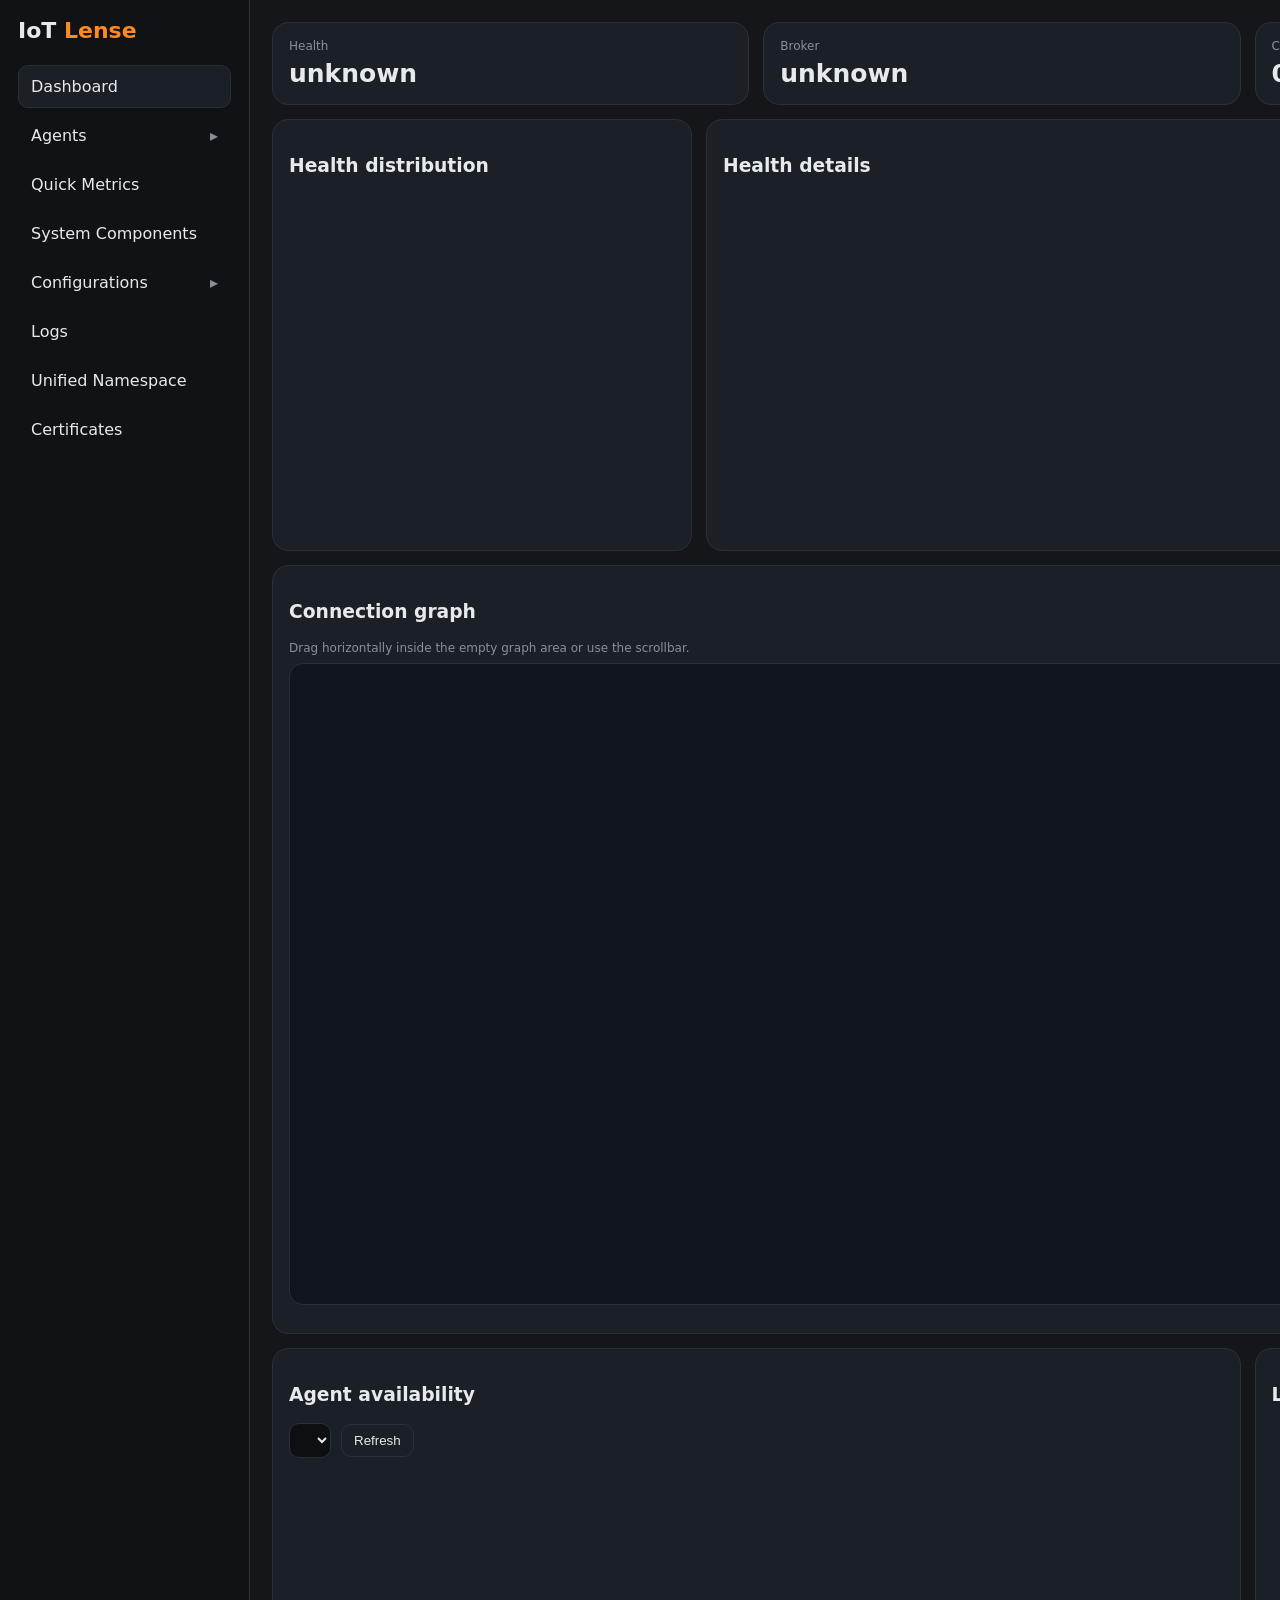
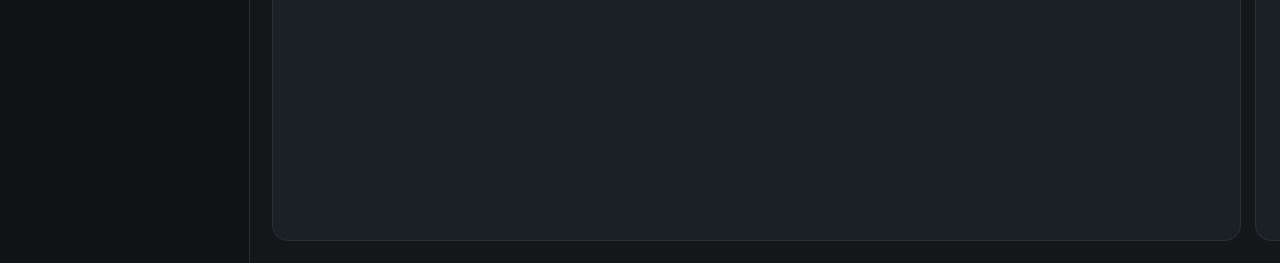
==== commit 0d68eef7: "Improve shared IoT diagnostics, protocol setup and release documentation" ====
--- a/apps/lense/static/index.html
+++ b/apps/lense/static/index.html
@@ -187,6 +187,7 @@
 .legend-node.dashed{border-style:dashed}
 
 </style>
+<script src="/static/workspace-ui.js"></script><script src="/static/config-form.js"></script><script src="/static/lab-link.js" defer></script><script src="/static/database-viewer.js?v=3"></script><script src="/static/certificates.js" defer></script><script src="/static/live-messages.js" defer></script>
 </head>
 <body>
 <div class="layout">
@@ -214,6 +215,7 @@
     </div>
     <a href="#logs">Logs</a>
     <a href="#namespace">Unified Namespace</a>
+    <a href="#certificates">Certificates</a>
   </nav>
 </aside>
 <main><div id="uiError" class="hidden" style="background:#2a1414;border:1px solid #ff4d4f;color:#ffdada;border-radius:12px;padding:10px 12px;margin-bottom:12px"></div>
@@ -316,7 +318,7 @@
     <div id="agentListBreadcrumbs" class="k" style="margin-bottom:12px"><a href="#agents">Agents</a></div>
     <h2 id="agentListTitle">Agents</h2>
     <div class="toolbar">
-      <input id="agentSearch" placeholder="Search agents or sources">
+      <input id="agentSearch" placeholder="Search agents or sources" oninput="loadAgents(currentAgentGroupSlug)">
       <button onclick="loadAgents(currentAgentGroupSlug)">Search</button>
     </div>
     <div id="agents"></div>
@@ -358,6 +360,8 @@
   </div>
 </section>
 
+<section id="page-live-messages" class="hidden"></section>
+<section id="page-certificates" class="hidden"></section>
 <section id="page-namespace" class="hidden">
   <div class="namespace-grid">
     <div class="card">
@@ -395,57 +399,6 @@
   el.classList.add('hidden');
 }
 
-function bindDragScroll(element){
-  if(!element || element.dataset.dragScrollBound)return;
-  element.dataset.dragScrollBound='true';
-
-  let active=false;
-  let startX=0;
-  let startLeft=0;
-  let moved=false;
-
-  function begin(event){
-    if(event.button!==0)return;
-    if(event.target.closest('.node') || event.target.closest('.node-menu'))return;
-    active=true;
-    moved=false;
-    startX=event.clientX;
-    startLeft=element.scrollLeft;
-    element.classList.add('dragging');
-    document.body.classList.add('graph-dragging');
-    event.preventDefault();
-  }
-
-  function move(event){
-    if(!active)return;
-    const dx=event.clientX-startX;
-    if(Math.abs(dx)>2)moved=true;
-    element.scrollLeft=startLeft-dx;
-    event.preventDefault();
-  }
-
-  function end(){
-    if(!active)return;
-    active=false;
-    element.classList.remove('dragging');
-    document.body.classList.remove('graph-dragging');
-    setTimeout(()=>{moved=false;},0);
-  }
-
-  element.addEventListener('mousedown',begin);
-  const canvas=element.querySelector('.graph-canvas');
-  if(canvas)canvas.addEventListener('mousedown',begin);
-  window.addEventListener('mousemove',move);
-  window.addEventListener('mouseup',end);
-
-  element.addEventListener('click',event=>{
-    if(moved){
-      event.preventDefault();
-      event.stopPropagation();
-    }
-  },true);
-}
-
 function showLoading(message='Fetching data...'){
   const overlay=document.getElementById('loadingOverlay');
   const text=document.getElementById('loadingText');
@@ -474,8 +427,28 @@
   }
   return await response.json();
 }
-
-const pages=['dashboard','agents','agent-detail','analytics','namespace','components','configurations','config-detail','logs'];
+function configWriteHeaders(){
+  const headers={'Content-Type':'application/json'};
+  const token=localStorage.getItem('otio-config-write-token')||'';
+  if(token)headers['X-OTIO-Config-Token']=token;
+  return headers;
+}
+async function configWriteJson(url, payload){
+  let response=await fetch(url,{method:'POST',headers:configWriteHeaders(),body:JSON.stringify(payload)});
+  if(response.status===401){
+    const token=prompt('Configuration token');
+    if(token!==null){
+      localStorage.setItem('otio-config-write-token', token);
+      response=await fetch(url,{method:'POST',headers:configWriteHeaders(),body:JSON.stringify(payload)});
+    }
+  }
+  if(!response.ok){
+    throw new Error(await response.text());
+  }
+  return await response.json();
+}
+
+const pages=['dashboard','agents','agent-detail','analytics','namespace','components','configurations','config-detail','logs','certificates','live-messages'];
 const CONNECTION_PALETTE={presense:'#8a9099',sense:'#14b8a6',lense:'#ff8a1d',dispense:'#ef4444',system:'#facc15',down:'#ff4d4f'};
 let latestSummary=null;
 let latestAgents=[];
@@ -567,32 +540,6 @@
     legendLine(CONNECTION_PALETTE.down,'Unavailable connection',true)
   ].join('');
 }
-
-function showNodeMenu(event, item){
-  event.preventDefault();
-  event.stopPropagation();
-  const menu=document.getElementById('nodeMenu');
-  if(!menu)return;
-  const lenseSelf=isLenseSelfItem(item);
-  const canRemote=Boolean(item.url)&&!lenseSelf;
-  const configHash='configurations/'+encodeURIComponent(item.id||item.label||'');
-  const remoteClass=toolClass(item.kind);
-  menu.innerHTML='<div class="node-menu-title">'+IoTStandardChart.escapeHtml(item.label||item.id||'Component')+'</div>'+
-    '<div class="k">'+IoTStandardChart.escapeHtml(item.kind||'component')+'</div>'+
-    (canRemote?'<button class="'+remoteClass+'" id="nodeRemote">Open instance UI</button>':'')+
-    '<button class="local-action" id="nodeConfig">'+(lenseSelf?'Open IoT Lense configuration':'Configure in IoT Lense')+'</button>';
-  menu.style.left=Math.min(event.clientX+8, window.innerWidth-300)+'px';
-  menu.style.top=Math.min(event.clientY+8, window.innerHeight-160)+'px';
-  menu.classList.remove('hidden');
-  const remote=document.getElementById('nodeRemote');
-  if(remote && canRemote)remote.onclick=()=>{menu.classList.add('hidden');window.open(remoteConfigUrl(item),'_blank','noopener');};
-  document.getElementById('nodeConfig').onclick=()=>{menu.classList.add('hidden');location.hash=configHash;};
-}
-document.addEventListener('click',event=>{
-  const menu=document.getElementById('nodeMenu');
-  if(menu && !menu.contains(event.target))menu.classList.add('hidden');
-});
-
 
 let lenseConfigItems={};
 let currentLenseConfigItem=null;
@@ -801,7 +748,7 @@
     currentLenseConfigProposal=normalized;
     currentLenseRemoteProposalId=null;
     if(currentLenseConfigIsRemote){
-      const remote=await safeJson('/api/remote-config/validate?id='+encodeURIComponent(currentLenseConfigItem.id),{method:'POST',headers:{'Content-Type':'application/json'},body:JSON.stringify({raw:normalized})});
+      const remote=await configWriteJson('/api/remote-config/validate?id='+encodeURIComponent(currentLenseConfigItem.id),{raw:normalized});
       if(!remote.valid){
         diff.textContent=(remote.problems||['Remote validation failed']).join('\n');
         stateEl.textContent='Invalid';
@@ -836,7 +783,7 @@
       document.getElementById('configWorkflowResult').textContent='Validate the remote draft before applying it';
       return;
     }
-    const result=await safeJson('/api/remote-config/apply?id='+encodeURIComponent(currentLenseConfigItem.id),{method:'POST',headers:{'Content-Type':'application/json'},body:JSON.stringify({proposalId:currentLenseRemoteProposalId})});
+    const result=await configWriteJson('/api/remote-config/apply?id='+encodeURIComponent(currentLenseConfigItem.id),{proposalId:currentLenseRemoteProposalId});
     currentLenseConfigOriginal=currentLenseConfigProposal;
     currentLenseRemoteProposalId=null;
     document.getElementById('btnApplyConfigDraft').disabled=true;
@@ -996,17 +943,16 @@
     ? '<a href="#configurations">Configurations</a> / '+IoTStandardChart.escapeHtml(configGroupTitle(groupSlug))
     : '<a href="#configurations">Configurations</a>';
   if(intro)intro.textContent=groupSlug
-    ? 'Filtered configuration overview for '+configGroupTitle(groupSlug)+'.'
-    : 'Central overview of the configured demo stack. Direct write-back is intentionally still owned by the individual modules. This view is the navigation and audit starting point.';
+    ? 'Choose an instance to configure.'
+    : 'Choose an instance to configure, or open its own UI.';
   container.innerHTML=groups.map(group=>{
-    const cards='<div class="config-grid">'+(group.items.length?group.items.map(item=>{
+    const esc=IoTStandardChart.escapeHtml;
+    const cards=(group.items||[]).map(item=>{
       const safeId=String(item.id||item.label).replace(/[^a-zA-Z0-9_-]/g,'_');
-      const focused=focusItemId && String(item.id)===String(focusItemId);
-      const remoteButton=(item.url&&!isLenseSelfItem(item))?'<button type="button" data-url="'+IoTStandardChart.escapeHtml(remoteConfigUrl(item))+'" class="'+toolClass(item.kind)+' open-remote">Open instance UI</button>':'';
-      const editButton='<button type="button" class="local-action open-lense-config" data-config-id="'+IoTStandardChart.escapeHtml(item.id)+'">Configure in IoT Lense</button>';
-      return '<div id="config-'+safeId+'" class="overview-card config-card '+(focused?'focused':'')+'"><div class="k">'+IoTStandardChart.escapeHtml(item.kind||group.title)+'</div><div class="overview-value" style="font-size:16px">'+IoTStandardChart.escapeHtml(item.label||item.id)+'</div><div class="overview-hint">'+IoTStandardChart.escapeHtml(item.value||'')+'</div><div class="overview-hint">'+IoTStandardChart.escapeHtml(item.hint||'')+'</div><div class="config-actions">'+remoteButton+editButton+'</div></div>';
-    }).join(''):'<div class="k">No entries configured.</div>')+'</div>';
-    return '<div class="card '+group.className+'"><h3>'+IoTStandardChart.escapeHtml(group.title)+'</h3>'+cards+'</div>';
+      const remoteButton=(item.url&&!isLenseSelfItem(item))?'<button type="button" data-url="'+esc(remoteConfigUrl(item))+'" class="open-remote">Instance ↗</button>':'';
+      return '<tr id="config-'+safeId+'"><td>'+esc(item.label||item.id)+'</td><td>'+esc(item.hint||'')+'</td><td>'+esc(item.value||'')+'</td><td class="actions-cell"><button type="button" class="open-lense-config" data-config-id="'+esc(item.id)+'">Configure</button>'+remoteButton+'</td></tr>';
+    }).join('');
+    return '<section class="card '+group.className+'">'+(groupSlug?'':'<h3>'+esc(group.title)+'</h3>')+'<div class="list-scroll"><table class="compact-list"><thead><tr><th>Instance</th><th>Protocol / role</th><th>Endpoint</th><th>Actions</th></tr></thead><tbody>'+cards+'</tbody></table></div>'+(!cards?'<p>No entries configured.</p>':'')+'</section>';
   }).join('');
   document.querySelectorAll('.open-remote').forEach(button=>button.onclick=(event)=>{event.stopPropagation();window.open(button.dataset.url,'_blank','noopener');});
   document.querySelectorAll('.open-lense-config').forEach(button=>button.onclick=(event)=>{event.stopPropagation();location.hash='configurations/'+encodeURIComponent(button.dataset.configId);});
@@ -1088,7 +1034,7 @@
   if(target)target.classList.remove('hidden');
   if(page==='dashboard')routeLoad('Fetching dashboard data...', () => loadSummary());
   if(page==='agents')routeLoad('Fetching agents...', () => loadAgents(isAgentGroupSlug(id)?id:null));
-  if(page==='namespace')routeLoad('Fetching Unified Namespace...', () => loadUNS(true));
+  if(page==='namespace')routeLoad('Fetching Unified Namespace...', async () => { const topic=id?decodeURIComponent(id):'';if(topic){unsSearch.value='';const parts=topic.split('/');for(let i=1;i<parts.length;i++)openedNamespacePaths.add(parts.slice(0,i).join('/'));}await loadUNS(true);if(topic){await openTopicPreview(topic);const leaf=[...uns.querySelectorAll('[data-topic]')].find(el=>el.dataset.topic===topic);leaf?.scrollIntoView({block:'nearest'});leaf?.focus();} });
   if(page==='analytics')routeLoad('Fetching quick metrics...', () => loadAnalytics());
   if(page==='components')routeLoad('Fetching components...', async () => { await loadSummary(); renderComponentsOverview(); });
   if(page==='configurations')routeLoad('Fetching configurations...', () => loadConfigurations(isConfigurationGroupSlug(id)?id:null));
@@ -1106,16 +1052,7 @@
   return{ctx,w,h};
 }
 
-function drawPie(c,healthy,unhealthy){
-  const {ctx,w}=setupCanvas(c,300);
-  const total=healthy+unhealthy||1;
-  let start=-Math.PI/2;
-  [[healthy,'#28c76f','healthy'],[unhealthy,'#ff4d4f','unhealthy']].forEach(([v,color,label],i)=>{
-    const angle=v/total*Math.PI*2;
-    ctx.beginPath();ctx.moveTo(w/2,145);ctx.arc(w/2,145,95,start,start+angle);ctx.closePath();ctx.fillStyle=color;ctx.fill();start+=angle;
-    ctx.fillStyle='#e7e9ee';ctx.font='13px Inter, sans-serif';ctx.fillText(label+': '+v,40,255+i*18);
-  });
-}
+function drawPie(c,healthy,unhealthy){IoTWorkspace.drawHealthPie(c,healthy,unhealthy);}
 
 
 function componentStatusMap(){
@@ -1156,8 +1093,9 @@
 
 function renderConnectionGraph(summary,agents){
   const box=document.getElementById('connectionGraph');
-  bindDragScroll(box.closest('.graph-scroll'));
+  IoTWorkspace.graphViewport(box);
   const topology=runtimeConfig.topology||{};
+  IoTWorkspace.setTopology(topology);
   const compStatuses=(summary&&summary.componentStatus)||componentStatusMap();
   const topologyAgents=(topology.presenses||topology.agents||[]);
   const topoById=Object.fromEntries(topologyAgents.map(a=>[a.agentId||a.id,a]));
@@ -1177,10 +1115,10 @@
     connected: componentOnline(sense.id, false)
   })).filter(g=>g.agents.length>0);
 
-  const laneGap=92;
-  const firstSourceY=55;
+  const laneGap=100;
+  const firstSourceY=200;
   const height=Math.max(620, firstSourceY + sorted.length*laneGap + 220);
-  const boxWidth=2300;
+  const boxWidth=1780;
   box.style.height=height+'px';
   box.style.minWidth=boxWidth+'px';
   box.style.width=boxWidth+'px';
@@ -1189,12 +1127,13 @@
   const svg=box.querySelector('svg');
 
   const sourceX=35, sourceW=250;
-  const senseX=560, senseW=260;
-  const brokerX=1050, brokerW=210;
-  const lenseX=1360, lenseW=240;
-  const dbX=1360, dbW=240;
-  const dispenseX=1460, dispenseW=255;
-  const targetX=1860, targetW=285;
+  const senseX=385, senseW=260;
+  const brokerX=735, brokerW=250;
+  const lenseX=735, lenseW=250;
+  const dbX=1085, dbW=250;
+  const dispenseX=1085, dispenseW=250;
+  const targetX=1435, targetW=290;
+  let graphFlows=['historian'];
   function line(x1,y1,x2,y2,ok,color){
     const path=document.createElementNS('http://www.w3.org/2000/svg','path');
     const dx=Math.max(80, Math.abs(x2-x1)*0.45);
@@ -1203,6 +1142,7 @@
     path.setAttribute('stroke-width','3');
     path.setAttribute('fill','none');
     path.setAttribute('stroke-dasharray',ok?'':'8 6');
+    path.dataset.flows=JSON.stringify(graphFlows);
     svg.appendChild(path);
   }
   function polyline(points,ok,color){
@@ -1212,6 +1152,7 @@
     path.setAttribute('stroke-width','3');
     path.setAttribute('fill','none');
     path.setAttribute('stroke-dasharray',ok?'':'8 6');
+    path.dataset.flows=JSON.stringify(graphFlows);
     svg.appendChild(path);
   }
   function node(x,y,w,cls,title,sub,item){
@@ -1219,10 +1160,8 @@
     el.className='node '+(cls||'')+(item?' clickable':'');
     el.style.left=x+'px'; el.style.top=y+'px'; el.style.width=w+'px';
     el.innerHTML='<div class="title">'+IoTStandardChart.escapeHtml(title)+'</div><div class="sub">'+IoTStandardChart.escapeHtml(sub||'')+'</div>';
-    if(item){
-      el.onclick=(event)=>showNodeMenu(event,item);
-      el.onmouseenter=(event)=>{ if(event.buttons===0) showNodeMenu(event,item); };
-    }
+    el.dataset.flows=JSON.stringify(graphFlows);el.dataset.explicitFlows='true';
+    if(item)el.graphInfo={...IoTWorkspace.topologyModel(topology).find(n=>n.id===item.id),...item,kind:IoTWorkspace.topologyModel(topology).find(n=>n.id===item.id)?.kind||'system'};
     box.appendChild(el);
   }
 
@@ -1235,6 +1174,7 @@
   let row=0;
   const sensePositions=[];
   groups.forEach(group=>{
+    graphFlows=[group.id];
     const sourceYs=[];
     group.agents.forEach(a=>{
       const y=firstSourceY + row*laneGap;
@@ -1254,14 +1194,15 @@
 
   const minY=Math.min(...sensePositions.map(x=>x.y), firstSourceY+100);
   const maxY=Math.max(...sensePositions.map(x=>x.y), firstSourceY+260);
-  const brokerY=((minY+maxY)/2)-42;
-  const lenseY=Math.max(35, brokerY-210);
-  const dbY=lenseY+155;
+  const brokerY=Math.max(285,((minY+maxY)/2)-42);
+  const lenseY=70;
+  const dbY=lenseY;
   const dispenseGroups=groups.filter(group=>group.dispense);
-  const dispenseStartY=brokerY+95;
+  const dispenseStartY=brokerY;
   const targetY=dispenseStartY + Math.max(0, (dispenseGroups.length-1)*58);
 
   sensePositions.forEach(item=>{
+    graphFlows=[item.group.id];
     const ok=item.group.connected && item.group.agents.some(a=>a.connected) && summary.mqtt.connected;
     line(senseX+senseW,item.y,brokerX,brokerY+42,ok,senseColor);
   });
@@ -1272,13 +1213,16 @@
   const lenseCls='center lense'+(lenseOk?'':' down-node');
   const dbOk=componentOnline('postgres', brokerOk);
   const dbCls='system'+(dbOk?'':' down-node');
+  graphFlows=[...groups.map(g=>g.id),'historian'];
   node(brokerX,brokerY,brokerW,brokerCls,'MQTT Broker',brokerOk?'connected':'down',{id:'mqtt',label:'MQTT Broker',kind:'System Component'});
+  graphFlows=['historian'];
   node(lenseX,lenseY,lenseW,lenseCls,'IoT Lense',lenseOk?'analytics and historian':'down | analytics and historian',{id:'iot-lense',label:'IoT Lense',kind:'IoT Lense',url:'http://127.0.0.1:8000',remoteConfigHash:'#configurations/iot-lense'});
   node(dbX,dbY,dbW,dbCls,'Postgres',dbOk?'historian storage':'down | historian storage',{id:'postgres',label:'Postgres',kind:'System Component'});
-  line(brokerX+brokerW,brokerY+42,lenseX,lenseY+42,brokerOk&&lenseOk,componentColor);
-  line(lenseX+(lenseW/2),lenseY+84,dbX+(dbW/2),dbY,lenseOk&&dbOk,lenseColor);
+  polyline([[brokerX+brokerW/2,brokerY],[lenseX+lenseW/2,lenseY+84]],brokerOk&&lenseOk,componentColor);
+  line(lenseX+lenseW,lenseY+42,dbX,dbY+42,lenseOk&&dbOk,lenseColor);
 
   dispenseGroups.forEach((group,idx)=>{
+    graphFlows=[group.id];
     const y=dispenseStartY+idx*108;
     const dispenseOk=componentOnline(group.dispense.id,false);
     const dispenseCls='dispense'+(dispenseOk?'':' down-node');
@@ -1292,7 +1236,9 @@
   const targetId=target.id||'dispense-target-mqtt';
   const targetOk=componentOnline(targetId, true);
   const targetCls='target'+(targetOk?'':' down-node');
+  graphFlows=dispenseGroups.map(g=>g.id);
   node(targetX,targetY,targetW,targetCls,'Dispense Target MQTT',(targetOk?'':'down | ')+(target.host||'dispense-broker')+':'+(target.externalPort||1884),{id:targetId,label:target.label||'Dispense Target MQTT',kind:'Target Broker'});
+  IoTWorkspace.graphLanes(box,[{x:0,width:350,label:'Sources / Presense'},{x:350,width:350,label:'Collection / Sense'},{x:700,width:350,label:'Messaging & Lense'},{x:1050,width:350,label:'Storage & forwarding'},{x:1400,width:380,label:'Destinations'}]);
   renderConnectionGraphLegend();
 }
 
@@ -1350,20 +1296,11 @@
   agents.innerHTML=visibleGroups.map(group=>{
     const rows=group.rows
       .filter(row=>!q || row.id.toLowerCase().includes(q) || row.type.toLowerCase().includes(q) || String(row.source).toLowerCase().includes(q))
-      .sort((a,b)=>a.id.localeCompare(b.id));
+      .sort((a,b)=>Number(a.connected&&a.healthy)-Number(b.connected&&b.healthy)||a.id.localeCompare(b.id));
     if(!rows.length)return '';
-    const cards=rows.map(row=>'<div class="agent-card">'+
-      '<div class="k">'+IoTStandardChart.escapeHtml(row.type)+'</div>'+
-      '<a href="'+row.link+'">'+IoTStandardChart.escapeHtml(row.id)+'</a>'+
-      '<div class="overview-hint">'+IoTStandardChart.escapeHtml(row.hint||'')+'</div>'+
-      '<div class="agent-meta">'+
-        '<div class="meta-box"><div class="k">Connected</div><div>'+statusDot(row.connected)+row.connected+'</div></div>'+
-        '<div class="meta-box"><div class="k">Healthy</div><div>'+statusDot(row.healthy)+row.healthy+'</div></div>'+
-      '</div>'+
-      '<div class="overview-hint" style="margin-top:10px">'+IoTStandardChart.escapeHtml(row.source)+'</div>'+
-      '<div class="overview-hint">'+IoTStandardChart.escapeHtml(row.ts||'')+'</div>'+
-    '</div>').join('');
-    return '<div class="card agent-group '+group.className+'"><h3>'+IoTStandardChart.escapeHtml(group.title)+'</h3><div class="agent-grid">'+cards+'</div></div>';
+    const esc=IoTStandardChart.escapeHtml;
+    const cards=rows.map(row=>'<tr><td><a href="'+row.link+'">'+esc(row.id)+'</a></td><td>'+statusDot(row.connected)+(row.connected?'Connected':'Offline')+'</td><td>'+statusDot(row.healthy)+(row.healthy?'Healthy':'Check')+'</td><td>'+esc(row.source)+'</td><td title="'+esc(row.ts||'')+'">'+esc(Number.isFinite(Date.parse(row.ts))?new Date(row.ts).toLocaleTimeString():row.ts||'—')+'</td></tr>').join('');
+    return '<section class="card agent-group '+group.className+'">'+(groupSlug?'':'<h3>'+esc(group.title)+'</h3>')+'<div class="list-scroll"><table class="compact-list"><thead><tr><th>Instance</th><th>Connection</th><th>Health</th><th>Protocol / endpoint</th><th>Last seen</th></tr></thead><tbody>'+cards+'</tbody></table></div></section>';
   }).join('');
 }
 
@@ -1421,11 +1358,11 @@
   ]);
 
   agentTopics.innerHTML=topics.length
-    ? topics.map(t=>'<div class="leaf">'+IoTUI.escapeHtml(t)+'</div>').join('')
+    ? topics.map(t=>'<div><a class="leaf" href="#namespace/'+encodeURIComponent(t)+'">'+IoTUI.escapeHtml(t)+'</a></div>').join('')
     : '<div class="k">No topics observed for this entry yet.</div>';
 
-  messages.innerHTML=messages.length
-    ? messages.map(m=>'<pre>['+m.timestamp+'] '+m.topic+'\n'+JSON.stringify(m.payload,null,2)+'</pre>').join('')
+  document.getElementById('messages').innerHTML=messages.length
+    ? messages.map(m=>'<pre>'+IoTUI.escapeHtml('['+m.timestamp+'] '+m.topic+'\n'+JSON.stringify(m.payload,null,2))+'</pre>').join('')
     : '<div class="k">No messages observed yet. For virtual stack components, use System Components or Configurations for more details.</div>';
 
   let availabilityItems=[];
@@ -1524,18 +1461,14 @@
   const senseCards=senses.map(s=>({label:s.label||s.id,value:componentText(s.id,'waiting'),hint:s.url||s.id,ok:componentOnline(s.id,false)}));
   const dispenseCards=dispenses.map(d=>({label:d.label||d.id,value:componentText(d.id,'waiting'),hint:(d.url||d.id)+' | '+(d.sourceType||'all'),ok:componentOnline(d.id,false)}));
   const targetCards=targets.map(t=>({label:t.label||t.id,value:(t.host||'target')+':'+(t.externalPort||t.port||''),hint:'Outbound destination for IoT Dispense'}));
-  const componentCards=[
-    {label:'IoT Lense',value:'running',hint:'Analytics UI and historian writer'},
-    {label:'IoT Sense instances',value:String(senseCount),hint:'Configured collector instances in this demo stack'}
-  ].concat(senseCards).concat([
-    {label:'IoT Dispense modules',value:String(dispenses.length),hint:'Forwarding modules downstream of the internal broker'}
-  ]).concat(dispenseCards).concat(targetCards).concat([
-    {label:'MQTT Broker',value:latestSummary.mqtt.connected?'connected':'disconnected',hint:(runtimeConfig.mqtt.host||'mqtt')+':'+(runtimeConfig.mqtt.port||'1883')},
-    {label:'Postgres',value:'connected',hint:(runtimeConfig.postgres.host||'postgres')+':'+(runtimeConfig.postgres.port||'5432')+' / '+(runtimeConfig.postgres.database||'iotdb')},
-    {label:'Agents',value:String(agents.length),hint:'Configured machine sources'},
-    {label:'Metric topics',value:String((latestSummary.mqtt&&latestSummary.mqtt.messageCount)||0),hint:'Messages received by Lense'}
-  ]);
-  IoTUI.renderOverviewCards('componentsOverview', componentCards);
+  const container=document.getElementById('componentsOverview');
+  container.className='';container.replaceChildren();
+  const sections=[['Sources / Presense',agents.map(a=>({label:a.agentId,value:a.connected?'connected':'down',hint:a.sourceType+' · '+(a.sourceHost||'')}))],['Collectors',senseCards],['Forwarders',dispenseCards],['Destinations',targetCards],['Runtime',[
+    {label:'IoT Lense',value:'running',hint:'Analytics and historian'},
+    {label:'Sources',value:String(agents.length),hint:'Configured machine endpoints'},
+    {label:'Messages received',value:String(latestSummary.mqtt.messageCount||0),hint:'MQTT messages, including status updates'}
+  ]]];
+  sections.forEach(([label,cards],index)=>{if(!cards.length)return;const section=document.createElement('section');section.className='component-group';const title=document.createElement('h4');title.textContent=label;const list=document.createElement('div');list.id='component-group-'+index;section.append(title,list);container.append(section);IoTUI.renderOverviewCards(list.id,cards);});
   renderBrokerOverview();
   renderDatabaseOverview();
 }
@@ -1634,6 +1567,17 @@
   unsValueTable.innerHTML='';
   unsChartWrap.classList.remove('hidden');
   unsLegend.classList.remove('hidden');
+  const logRef=IoTWorkspace.topicLogRef(topic);
+  if(logRef){
+    unsChartTitle.textContent=logRef.agentId+' / '+(logRef.kind==='errors'?'Errors':'Logs');unsChartHint.textContent=topic;
+    unsChartWrap.classList.add('hidden');unsLegend.classList.add('hidden');unsChart.draw([], '');
+    unsStatusPreview.textContent='Loading…';
+    try{const data=await safeJson('/api/logs');const items=IoTWorkspace.topicLogs(data.items,logRef);
+      if(items.length)IoTUI.renderGroupedLogs(unsStatusPreview,items,new Set(['ERROR','WARN','WARNING','INFO']));
+      else unsStatusPreview.textContent=logRef.kind==='errors'?'No errors reported for this source in the last 24 hours.':'No logs available for this source.';
+    }catch(error){unsStatusPreview.textContent='Could not load '+logRef.kind+': '+error.message;}
+    return;
+  }
   if(metric){
     unsChartTitle.textContent=metric.agentId+' / '+metric.metricName;
     unsChartHint.textContent=topic;
@@ -1649,15 +1593,17 @@
     }
     const url='/api/query?agent_id='+encodeURIComponent(metric.agentId)+'&metric_name='+encodeURIComponent(metric.metricName)+'&range_minutes=60&bucket_seconds=30&aggregation=avg';
     const d=await safeJson(url);
+    if(!(d.items||[]).length){unsChart.draw([],metric.metricName);unsChartWrap.classList.add('hidden');unsLegend.classList.add('hidden');renderValueTable([],metric);return;}
     unsChart.draw([{key:metric.agentId+':'+metric.metricName,label:metric.agentId+' '+metric.metricName,points:(d.items||[]).map(i=>({timestamp:i.timestamp,value:i.value}))}],metric.metricName);
     return;
   }
+  unsChartTitle.textContent=topic;unsChartHint.textContent='No preview available for this topic yet.';unsChartWrap.classList.add('hidden');unsLegend.classList.add('hidden');
   const status=topicToStatus(topic);
   if(status){
     unsChartTitle.textContent=status.agentId+' / status';
     unsChartHint.textContent=topic;
     const d=await safeJson('/api/agents/'+encodeURIComponent(status.agentId));
-    unsStatusPreview.innerHTML='<pre>'+JSON.stringify(d.agent,null,2)+'</pre>';
+    unsStatusPreview.innerHTML='<pre>'+IoTUI.escapeHtml(JSON.stringify(d.agent,null,2))+'</pre>';
     unsValueTable.innerHTML='';
     unsChartWrap.classList.add('hidden');
     unsLegend.classList.add('hidden');
@@ -1678,12 +1624,13 @@
       const child=document.createElement('div');child.className='tree-node';renderTree(v,child,next);d.appendChild(child);el.appendChild(d);
     }else{
       const div=document.createElement('div');div.className='leaf';div.textContent=k;
-      const topic=next.join('/');
-      if(topicToMetric(topic)||topicToStatus(topic)){div.title='Open endpoint preview';div.onclick=()=>openTopicPreview(topic);}
+      const topic=next.join('/');div.dataset.topic=topic;div.tabIndex=0;
+      div.setAttribute('role','button');div.title='Open endpoint preview';div.onclick=()=>openTopicPreview(topic);div.onkeydown=e=>{if(['Enter',' '].includes(e.key)){e.preventDefault();div.click();}};
       el.appendChild(div);
     }
   });
 }
+document.getElementById('lenseConfigEditor').addEventListener('input',()=>{currentLenseConfigProposal=null;currentLenseRemoteProposalId=null;document.getElementById('btnApplyConfigDraft').disabled=true;});
 const openedNamespacePaths=new Set(['iot-lense']);
 
 async function loadUNS(force){
@@ -1700,7 +1647,7 @@
     if(page.startsWith('dashboard'))await loadSummary();
     if(page.startsWith('analytics'))await loadAnalytics();
   if(page==='logs')await loadLenseLogs();
-    if(page==='components')renderComponentsOverview();
+    if(page==='components'){await loadSummary();renderComponentsOverview();}
     clearUiError();
   }catch(err){showUiError(err.message||String(err));}
 }
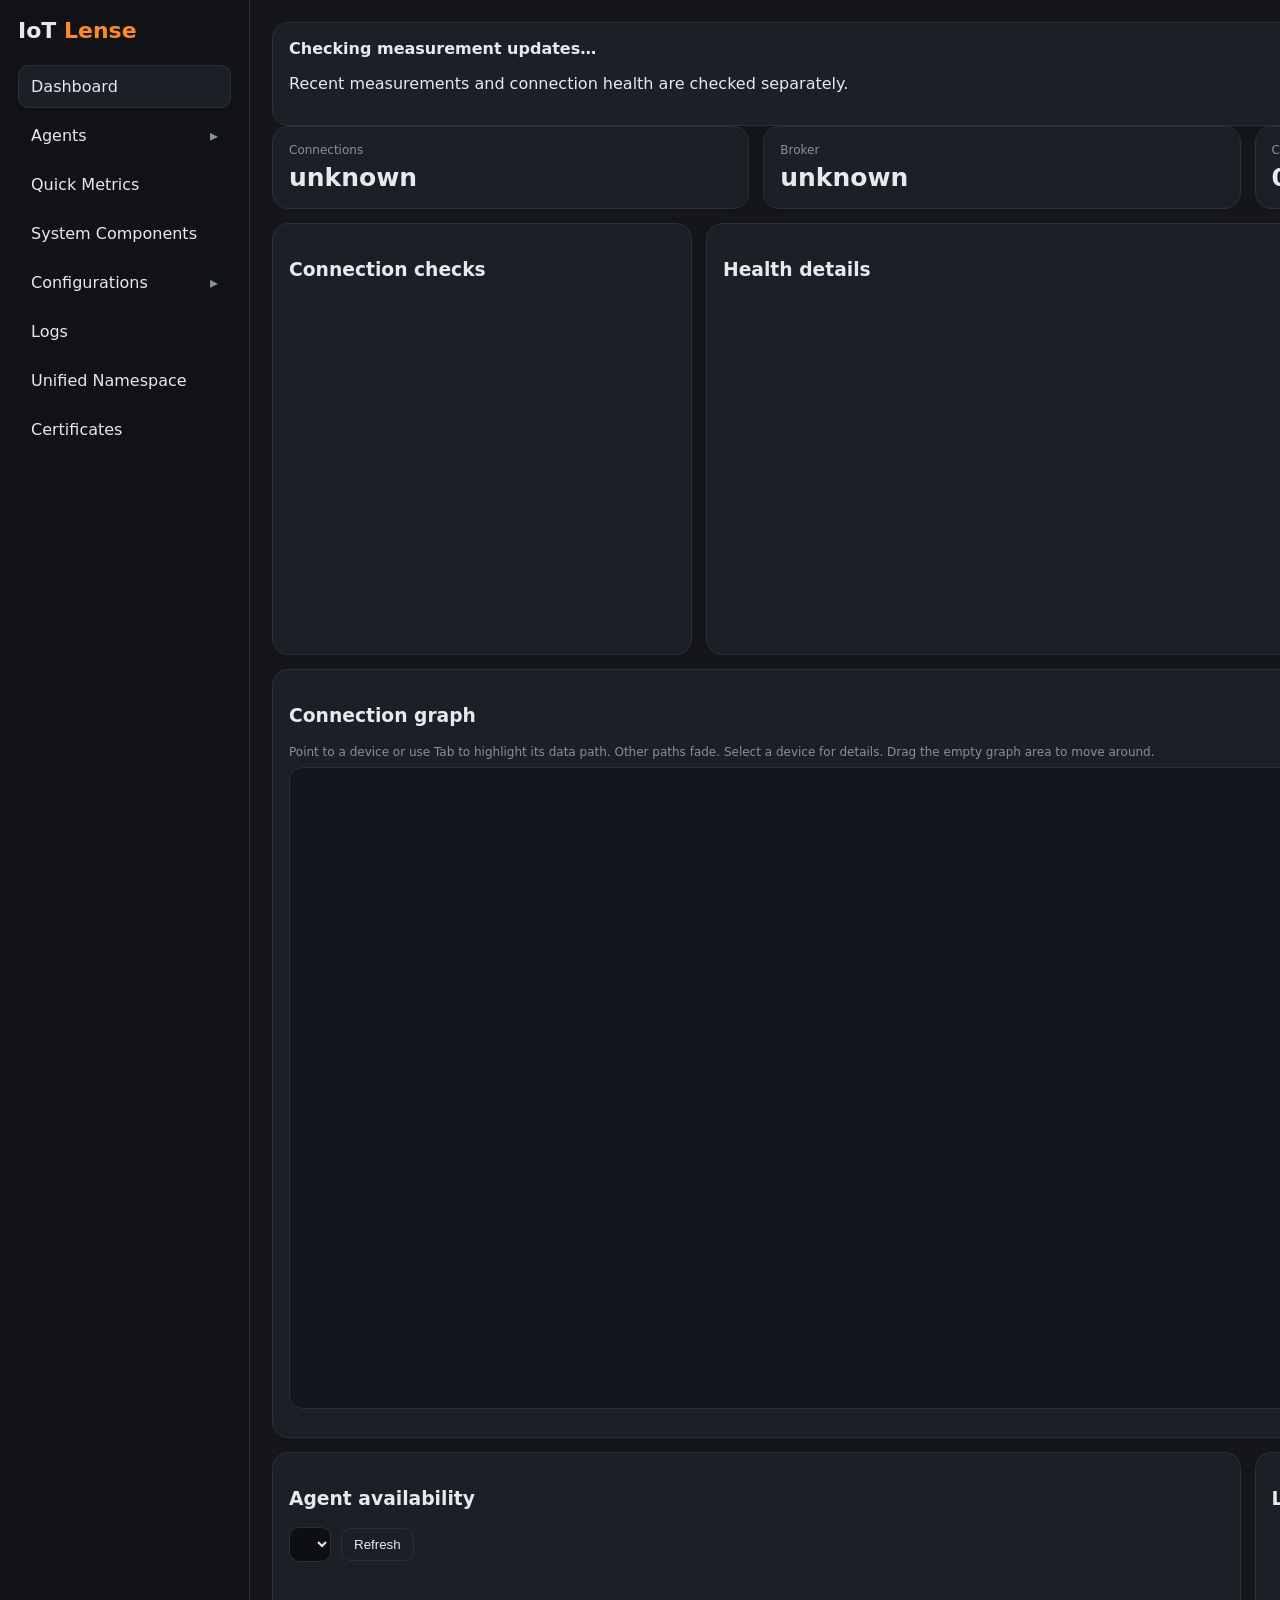
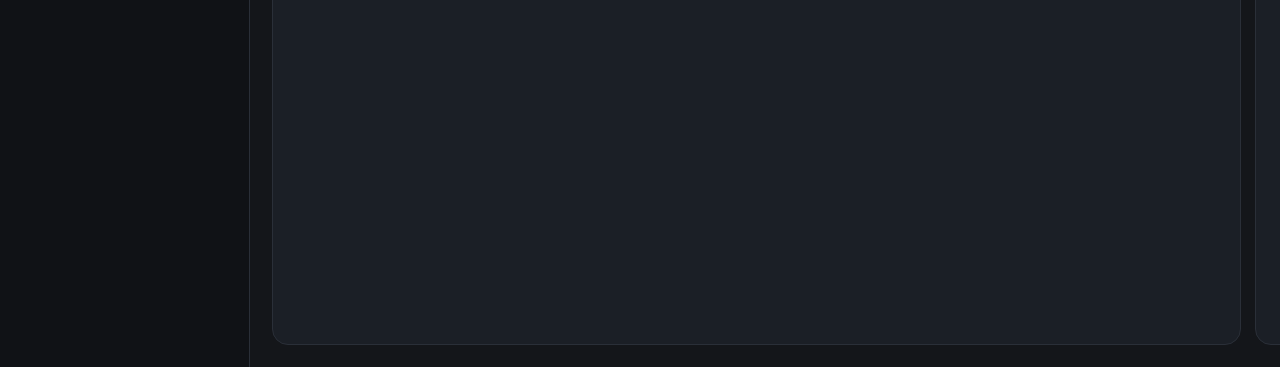
==== commit e5db1922: "Improve reliability, historian tooling and dark operator UI Unify protocol capabilities, harden conf" ====
--- a/apps/lense/static/index.html
+++ b/apps/lense/static/index.html
@@ -187,7 +187,7 @@
 .legend-node.dashed{border-style:dashed}
 
 </style>
-<script src="/static/workspace-ui.js"></script><script src="/static/config-form.js"></script><script src="/static/lab-link.js" defer></script><script src="/static/database-viewer.js?v=3"></script><script src="/static/certificates.js" defer></script><script src="/static/live-messages.js" defer></script>
+<script src="/static/workspace-ui.js"></script><script src="/static/operator-ui.js"></script><script src="/static/protocol-capabilities.js"></script><script src="/static/config-form.js"></script><script src="/static/lab-link.js" defer></script><script src="/static/database-viewer.js?v=3"></script><script src="/static/certificates.js" defer></script><script src="/static/live-messages.js" defer></script>
 </head>
 <body>
 <div class="layout">
@@ -220,19 +220,20 @@
 </aside>
 <main><div id="uiError" class="hidden" style="background:#2a1414;border:1px solid #ff4d4f;color:#ffdada;border-radius:12px;padding:10px 12px;margin-bottom:12px"></div>
 <section id="page-dashboard">
+  <div id="measurementUpdates" class="card operator-status" data-tone="unknown" role="status" aria-live="polite"><strong>Checking measurement updates…</strong><p>Recent measurements and connection health are checked separately.</p></div>
   <div class="kpis">
-    <div class="kpi"><div class="k">Health</div><div class="v" id="healthTop">unknown</div></div>
+    <div class="kpi"><div class="k">Connections</div><div class="v" id="healthTop">unknown</div></div>
     <div class="kpi"><div class="k">Broker</div><div class="v" id="broker">unknown</div></div>
     <div class="kpi"><div class="k">Connected agents</div><div class="v" id="connected">0</div></div>
     <div class="kpi"><div class="k">Avg msgs/agent 5m</div><div class="v" id="avg">0</div></div>
   </div>
   <div class="grid" style="grid-template-columns: 420px 1fr;">
-    <div class="card"><h3>Health distribution</h3><canvas id="pie" width="420" height="260"></canvas></div>
+    <div class="card"><h3>Connection checks</h3><canvas id="pie" width="420" height="260"></canvas></div>
     <div class="card"><h3>Health details</h3><div id="healthDetails"></div></div>
   </div>
   <div class="card" style="margin-top:14px">
     <h3>Connection graph</h3>
-    <div class="small" style="margin-bottom:8px">Drag horizontally inside the empty graph area or use the scrollbar.</div>
+    <div class="small" style="margin-bottom:8px">Point to a device or use Tab to highlight its data path. Other paths fade. Select a device for details. Drag the empty graph area to move around.</div>
     <div class="graph-scroll"><div id="connectionGraph" class="graph-canvas"></div></div>
     <div id="connectionGraphLegend" class="legend graph-legend"></div>
   </div>
@@ -247,6 +248,7 @@
     <h3>Components</h3>
     <div class="small" style="margin-bottom:14px">Runtime components discovered from this local stack. Configuration editing stays in the owning application, but this view shows identity, endpoints and connection state in one place.</div>
     <div id="componentsOverview"></div>
+    <div id="historianStorage" class="operator-retention" role="status">Checking data storage…</div>
     <div class="grid">
       <div class="card"><h3>Broker connection</h3><div id="brokerOverview"></div><div class="chart-wrap"><canvas id="brokerChart" width="900" height="260"></canvas><div id="brokerTooltip" class="tooltip"></div></div><div id="brokerLegend" class="legend"></div></div>
       <div class="card"><h3>Database connection</h3><div id="databaseOverview"></div><div class="chart-wrap"><canvas id="databaseChart" width="900" height="260"></canvas><div id="databaseTooltip" class="tooltip"></div></div><div id="databaseLegend" class="legend"></div></div>
@@ -409,16 +411,20 @@
   const overlay=document.getElementById('loadingOverlay');
   if(overlay)overlay.classList.add('hidden');
 }
+let loadingRequests=0;
+let routeSequence=0;
 async function withLoading(message, fn){
+  loadingRequests++;
   showLoading(message);
   try{
     return await fn();
   }finally{
-    hideLoading();
+    if(--loadingRequests===0)hideLoading();
   }
 }
 function routeLoad(message, fn){
-  withLoading(message, fn).then(clearUiError).catch(err=>showUiError(err.message||String(err)));
+  const sequence=routeSequence;
+  withLoading(message, fn).then(()=>{if(sequence===routeSequence)clearUiError();}).catch(err=>{if(sequence===routeSequence)showUiError(err.message||String(err));});
 }
 async function safeJson(url, options){
   const response=await fetch(url, options);
@@ -547,6 +553,14 @@
 let currentLenseConfigProposal=null;
 let currentLenseConfigIsRemote=false;
 let currentLenseRemoteProposalId=null;
+let configLoadSequence=0;
+let configDraftVersion=0;
+function invalidateConfigDraft(){
+  configDraftVersion++;
+  currentLenseConfigProposal=null;
+  currentLenseRemoteProposalId=null;
+  document.getElementById('btnApplyConfigDraft').disabled=true;
+}
 
 function configObjectForItem(item){
   if(item && item.configuration){
@@ -656,15 +670,13 @@
     try{
       const remote=await safeJson('/api/remote-config?id='+encodeURIComponent(item.id));
       if(remote && typeof remote.raw==='string'){
-        currentLenseConfigIsRemote=true;
-        return remote.raw;
+        return {raw:remote.raw,isRemote:true};
       }
     }catch(err){
       console.warn('Remote config fetch failed, falling back to topology config', err);
     }
   }
-  currentLenseConfigIsRemote=false;
-  return storedConfigForItem(item);
+  return {raw:storedConfigForItem(item),isRemote:false};
 }
 
 async function remoteHistoryForConfig(id){
@@ -679,12 +691,14 @@
 async function renderConfigHistory(){
   const box=document.getElementById('lenseConfigHistory');
   if(!currentLenseConfigItem || !box)return;
+  const itemId=currentLenseConfigItem.id, sequence=configLoadSequence;
   let items=[];
   if(currentLenseConfigIsRemote){
-    items=await remoteHistoryForConfig(currentLenseConfigItem.id);
-  }
+    items=await remoteHistoryForConfig(itemId);
+  }
+  if(sequence!==configLoadSequence || currentLenseConfigItem?.id!==itemId)return;
   if(!items.length){
-    items=historyForConfig(currentLenseConfigItem.id);
+    items=historyForConfig(itemId);
   }
   if(!items.length){
     box.innerHTML='<div class="k">No saved config snapshots yet. Apply a configuration once to create the first snapshot.</div>';
@@ -693,31 +707,44 @@
   box.innerHTML=items.map((x,index)=>'<div class="card" style="margin-top:8px"><div style="display:flex;justify-content:space-between;gap:12px;align-items:center"><div><b>Snapshot '+(index+1)+'</b><div class="k">'+IoTStandardChart.escapeHtml(x.createdAt||x.fileName||'')+'</div></div><button data-restore-config="'+index+'">Restore</button></div><details style="margin-top:8px"><summary>Show config</summary><pre>'+IoTStandardChart.escapeHtml(x.configRaw||'')+'</pre></details></div>').join('');
   document.querySelectorAll('[data-restore-config]').forEach(button=>{
     button.onclick=()=>{
+      if(sequence!==configLoadSequence || currentLenseConfigItem?.id!==itemId)return;
       const item=items[Number(button.dataset.restoreConfig)];
+      invalidateConfigDraft();
       document.getElementById('lenseConfigEditor').value=item.configRaw;
       document.getElementById('configWorkflowResult').textContent='Snapshot loaded into editor';
     };
   });
 }
 function loadConfigurationDetail(id){
+  const sequence=++configLoadSequence;
+  currentLenseConfigItem=null;
+  invalidateConfigDraft();
+  document.getElementById('lenseConfigEditor').disabled=true;
+  document.getElementById('lenseConfigEditor').value='';
+  document.getElementById('configDetailTitle').textContent='Loading configuration…';
+  document.getElementById('configDetailSubtitle').textContent=id;
   return (async()=>{
     await loadRuntime();
+    if(sequence!==configLoadSequence)return;
     flattenConfigItems();
     const item=lenseConfigItems[id];
-    currentLenseConfigItem=item;
-    currentLenseConfigProposal=null;
-    document.getElementById('btnApplyConfigDraft').disabled=true;
     if(!item){
       document.getElementById('configDetailTitle').textContent='Configuration not found';
       document.getElementById('configDetailSubtitle').textContent=id;
       return;
     }
-    currentLenseConfigOriginal=await loadEffectiveConfigText(item);
+    const effective=await loadEffectiveConfigText(item);
+    if(sequence!==configLoadSequence)return;
+    currentLenseConfigItem=item;
+    currentLenseConfigOriginal=effective.raw;
+    currentLenseConfigIsRemote=effective.isRemote;
+    document.getElementById('lenseConfigEditor').disabled=false;
+    document.getElementById('btnApplyConfigDraft').textContent=effective.isRemote?'Apply proposal':'Save browser draft';
     document.getElementById('configDetailTitle').textContent=(item.label||item.id)+' configuration';
     const bc=document.getElementById('configBreadcrumbs');
     if(bc)bc.innerHTML=configurationBreadcrumbHtml(item);
     document.getElementById('configDetailKind').textContent=item.kind||'Component';
-    document.getElementById('configDetailSubtitle').textContent='Guarded configuration workflow for '+(item.label||item.id)+'. Edit, validate, review diff, then apply.';
+    document.getElementById('configDetailSubtitle').textContent=effective.isRemote?'Change '+(item.label||item.id)+': edit, check the differences, then apply.':'This is a browser draft. Saving it does not change the running component. Open the instance UI to change its settings.';
     document.getElementById('lenseConfigEditor').value=currentLenseConfigOriginal;
     document.getElementById('lenseConfigDiff').textContent='';
     document.getElementById('configWorkflowState').textContent='Idle';
@@ -738,6 +765,10 @@
 }
 
 async function validateLenseConfigDraft(){
+  if(!currentLenseConfigItem || document.getElementById('lenseConfigEditor').disabled)return;
+  const sequence=configLoadSequence, itemId=currentLenseConfigItem.id;
+  invalidateConfigDraft();
+  const version=configDraftVersion;
   const editor=document.getElementById('lenseConfigEditor');
   const diff=document.getElementById('lenseConfigDiff');
   const stateEl=document.getElementById('configWorkflowState');
@@ -745,10 +776,9 @@
   try{
     const parsed=JSON.parse(editor.value);
     const normalized=JSON.stringify(parsed,null,2);
-    currentLenseConfigProposal=normalized;
-    currentLenseRemoteProposalId=null;
     if(currentLenseConfigIsRemote){
-      const remote=await configWriteJson('/api/remote-config/validate?id='+encodeURIComponent(currentLenseConfigItem.id),{raw:normalized});
+      const remote=await configWriteJson('/api/remote-config/validate?id='+encodeURIComponent(itemId),{raw:normalized});
+      if(sequence!==configLoadSequence || version!==configDraftVersion)return;
       if(!remote.valid){
         diff.textContent=(remote.problems||['Remote validation failed']).join('\n');
         stateEl.textContent='Invalid';
@@ -757,17 +787,20 @@
         return;
       }
       currentLenseRemoteProposalId=remote.proposal && remote.proposal.id;
+      currentLenseConfigProposal=normalized;
       diff.textContent=(remote.proposal && remote.proposal.diff) || makeDiff(currentLenseConfigOriginal, normalized);
       stateEl.textContent='Validated';
       result.textContent='Remote draft is valid';
-      document.getElementById('btnApplyConfigDraft').disabled=false;
+      document.getElementById('btnApplyConfigDraft').disabled=!currentLenseRemoteProposalId;
       return;
     }
     diff.textContent=makeDiff(currentLenseConfigOriginal, normalized);
+    currentLenseConfigProposal=normalized;
     stateEl.textContent='Validated';
     result.textContent='Draft is valid JSON';
     document.getElementById('btnApplyConfigDraft').disabled=false;
   }catch(err){
+    if(sequence!==configLoadSequence || version!==configDraftVersion)return;
     currentLenseConfigProposal=null;
     currentLenseRemoteProposalId=null;
     diff.textContent=err.message;
@@ -778,34 +811,58 @@
 }
 async function applyLenseConfigDraft(){
   if(!currentLenseConfigItem || !currentLenseConfigProposal)return;
+  const sequence=configLoadSequence, version=configDraftVersion;
+  const itemId=currentLenseConfigItem.id, proposal=currentLenseConfigProposal;
   if(currentLenseConfigIsRemote){
     if(!currentLenseRemoteProposalId){
       document.getElementById('configWorkflowResult').textContent='Validate the remote draft before applying it';
       return;
     }
-    const result=await configWriteJson('/api/remote-config/apply?id='+encodeURIComponent(currentLenseConfigItem.id),{proposalId:currentLenseRemoteProposalId});
-    currentLenseConfigOriginal=currentLenseConfigProposal;
+    const proposalId=currentLenseRemoteProposalId;
     currentLenseRemoteProposalId=null;
     document.getElementById('btnApplyConfigDraft').disabled=true;
-    document.getElementById('configWorkflowState').textContent='Applied remotely';
-    document.getElementById('configWorkflowResult').textContent='Configuration applied on instance. '+((result.historyFile)?('Snapshot: '+result.historyFile):'');
+    document.getElementById('configWorkflowState').textContent='Applying…';
+    let result;
+    try{
+      result=await configWriteJson('/api/remote-config/apply?id='+encodeURIComponent(itemId),{proposalId});
+    }catch(err){
+      if(sequence!==configLoadSequence || version!==configDraftVersion)return;
+      document.getElementById('configWorkflowState').textContent='Check current settings';
+      document.getElementById('configWorkflowResult').textContent='The result could not be confirmed. Reload this configuration before trying again. '+err.message;
+      return;
+    }
+    if(sequence!==configLoadSequence || version!==configDraftVersion)return;
+    currentLenseConfigOriginal=proposal;
+    currentLenseConfigProposal=null;
+    document.getElementById('btnApplyConfigDraft').disabled=true;
+    document.getElementById('configWorkflowState').textContent=result.status==='restarting'?'Saved; reconnecting':'Applied remotely';
+    document.getElementById('configWorkflowResult').textContent=result.status==='restarting'?'Settings saved. The collector is restarting its connections; check System status before assuming measurements are flowing.':'Configuration applied on instance. '+((result.historyFile)?('Snapshot: '+result.historyFile):'');
     document.getElementById('lenseConfigDiff').textContent='';
     await renderConfigHistory();
     return;
   }
-  saveHistoryForConfig(currentLenseConfigItem.id, currentLenseConfigProposal);
-  localStorage.setItem('iot-lense-config-draft-v37:'+currentLenseConfigItem.id,currentLenseConfigProposal);
-  currentLenseConfigOriginal=currentLenseConfigProposal;
+  saveHistoryForConfig(itemId, proposal);
+  localStorage.setItem('iot-lense-config-draft-v37:'+itemId,proposal);
+  currentLenseConfigOriginal=proposal;
+  currentLenseConfigProposal=null;
   document.getElementById('btnApplyConfigDraft').disabled=true;
-  document.getElementById('configWorkflowState').textContent='Applied locally';
-  document.getElementById('configWorkflowResult').textContent='Configuration snapshot saved in IoT Lense. Backend write-back is intentionally still guarded.';
+  document.getElementById('configWorkflowState').textContent='Browser draft saved';
+  document.getElementById('configWorkflowResult').textContent='Draft saved in this browser. The running component has not changed.';
   document.getElementById('lenseConfigDiff').textContent='';
   await renderConfigHistory();
 }
 async function resetLenseConfigEditor(){
   if(!currentLenseConfigItem)return;
-  localStorage.removeItem('iot-lense-config-draft-v37:'+currentLenseConfigItem.id);
-  currentLenseConfigOriginal=await loadEffectiveConfigText(currentLenseConfigItem);
+  const item=currentLenseConfigItem, sequence=++configLoadSequence;
+  invalidateConfigDraft();
+  document.getElementById('lenseConfigEditor').disabled=true;
+  localStorage.removeItem('iot-lense-config-draft-v37:'+item.id);
+  const effective=await loadEffectiveConfigText(item);
+  if(sequence!==configLoadSequence)return;
+  currentLenseConfigOriginal=effective.raw;
+  currentLenseConfigIsRemote=effective.isRemote;
+  document.getElementById('lenseConfigEditor').disabled=false;
+  document.getElementById('btnApplyConfigDraft').textContent=effective.isRemote?'Apply proposal':'Save browser draft';
   document.getElementById('lenseConfigEditor').value=currentLenseConfigOriginal;
   document.getElementById('lenseConfigDiff').textContent='';
   document.getElementById('btnApplyConfigDraft').disabled=true;
@@ -997,6 +1054,10 @@
   });
 });
 function route(){
+  routeSequence++;
+  configLoadSequence++;
+  currentLenseConfigItem=null;
+  invalidateConfigDraft();
   const hash=location.hash.replace('#','')||'dashboard';
   const parts=hash.split('/');
   const page=parts[0],id=parts[1];
@@ -1093,6 +1154,7 @@
 
 function renderConnectionGraph(summary,agents){
   const box=document.getElementById('connectionGraph');
+  const focusedNode=box.contains(document.activeElement)?document.activeElement.closest('.node')?.graphInfo?.id:null;
   IoTWorkspace.graphViewport(box);
   const topology=runtimeConfig.topology||{};
   IoTWorkspace.setTopology(topology);
@@ -1240,9 +1302,74 @@
   node(targetX,targetY,targetW,targetCls,'Dispense Target MQTT',(targetOk?'':'down | ')+(target.host||'dispense-broker')+':'+(target.externalPort||1884),{id:targetId,label:target.label||'Dispense Target MQTT',kind:'Target Broker'});
   IoTWorkspace.graphLanes(box,[{x:0,width:350,label:'Sources / Presense'},{x:350,width:350,label:'Collection / Sense'},{x:700,width:350,label:'Messaging & Lense'},{x:1050,width:350,label:'Storage & forwarding'},{x:1400,width:380,label:'Destinations'}]);
   renderConnectionGraphLegend();
+  if(focusedNode){
+    const replacement=[...box.querySelectorAll('.node')].find(node=>node.graphInfo?.id===focusedNode);
+    if(replacement){replacement.tabIndex=0;replacement.focus({preventScroll:true});}
+    else box.parentElement.focus({preventScroll:true});
+  }
+}
+
+let historianNextCheck=0;
+let historianRequest=null;
+function loadHistorianOverview(force=false){
+  if(historianRequest)return historianRequest;
+  if(!force && Date.now()<historianNextCheck)return Promise.resolve();
+  historianNextCheck=Date.now()+15000;
+  historianRequest=(async()=>{
+    const results=await Promise.allSettled([safeJson('/api/historian/freshness'),safeJson('/api/historian/status')]);
+    const freshness=results[0].status==='fulfilled'?results[0].value:{status:'unknown'};
+    renderMeasurementUpdates(freshness);
+    const storage=document.getElementById('historianStorage');
+    const status=results[1].status==='fulfilled'?results[1].value:null;
+    storage.replaceChildren();
+    const title=document.createElement('strong');title.textContent='Data storage';storage.append(title);
+    const text=document.createElement('p');
+    if(!status?.database?.connected){text.textContent='Storage could not be checked. Check PostgreSQL and the Lense connection.';storage.append(text);return;}
+    const retention=status.retention||{};
+    text.textContent=retention.metricRetentionDays>0?'Measurements are kept for '+retention.metricRetentionDays+' days. Older measurements are removed automatically in small batches.':'All measurements are kept. Automatic deletion is off.';
+    storage.append(text);
+    const errors=document.createElement('p');errors.textContent=retention.errorRetentionDays>0?'Error history is kept for '+retention.errorRetentionDays+' days.':'Error history is kept without a time limit.';storage.append(errors);
+    if(retention.lastRun?.warning){const warning=document.createElement('p');warning.textContent='The last cleanup needs attention: '+retention.lastRun.warning;storage.append(warning);}
+    const help=document.createElement('details'),summary=document.createElement('summary');summary.textContent='Backup and restore';
+    const hint=document.createElement('p');hint.textContent='The repository includes historian.sh and historian.ps1 to create a PostgreSQL backup. Restore into a new empty database, verify the data, then switch Lense to it. The data management guide explains each step.';
+    const guide=document.createElement('a');guide.href='https://github.com/Zuendelmeister-Dev/otio/blob/main/docs/historian.md';guide.target='_blank';guide.rel='noopener';guide.textContent='Open the data management guide';
+    help.append(summary,hint,guide);storage.append(help);
+  })().finally(()=>{historianRequest=null;});
+  return historianRequest;
+}
+function renderMeasurementUpdates(data){
+  const box=document.getElementById('measurementUpdates');
+  const summary=IoTOperatorUI.freshnessSummary(data);
+  const focused=box.contains(document.activeElement)?document.activeElement:null;
+  const focusedHref=focused?.getAttribute('href');
+  box.dataset.tone=summary.tone;box.replaceChildren();
+  const title=document.createElement('strong');title.textContent=summary.label;
+  const detail=document.createElement('p');detail.textContent=summary.detail;box.append(title,detail);
+  const warnings=(data.items||[]).filter(item=>item.status!=='fresh');
+  if(warnings.length){
+    const list=document.createElement('ul');
+    for(const item of warnings.slice(0,8)){
+      const row=document.createElement('li'),link=document.createElement('a'),age=document.createElement('span');
+      link.href='#agents/'+encodeURIComponent(item.agentId);link.textContent=item.agentId;
+      age.textContent=' — '+IoTOperatorUI.ageLabel(item.ageSeconds);row.append(link,age);
+      if(item.warning)row.title=item.warning;
+      list.append(row);
+    }
+    box.append(list);
+    if(warnings.length>8){const more=document.createElement('p');more.textContent=(warnings.length-8)+' more sources need attention. Open Devices and services to check them.';box.append(more);}
+  }
+  const actions=document.createElement('div');actions.className='operator-actions';
+  const inspect=document.createElement('a');inspect.href=warnings.length?'#agents':'#analytics';inspect.textContent=warnings.length?'Check devices':'View measurements';
+  const refresh=document.createElement('button');refresh.textContent='Check again';refresh.onclick=()=>loadHistorianOverview(true).catch(err=>showUiError(err.message));
+  actions.append(inspect,refresh);box.append(actions);
+  if(focused){
+    const replacement=focusedHref?[...box.querySelectorAll('a')].find(link=>link.getAttribute('href')===focusedHref):refresh;
+    replacement?.focus({preventScroll:true});
+  }
 }
 
 async function loadSummary(){
+  await loadHistorianOverview();
   const s=await safeJson('/api/summary');
   latestSummary=s;
   broker.textContent=s.mqtt.connected?'connected':'disconnected';
@@ -1630,7 +1757,7 @@
     }
   });
 }
-document.getElementById('lenseConfigEditor').addEventListener('input',()=>{currentLenseConfigProposal=null;currentLenseRemoteProposalId=null;document.getElementById('btnApplyConfigDraft').disabled=true;});
+document.getElementById('lenseConfigEditor').addEventListener('input',invalidateConfigDraft);
 const openedNamespacePaths=new Set(['iot-lense']);
 
 async function loadUNS(force){
